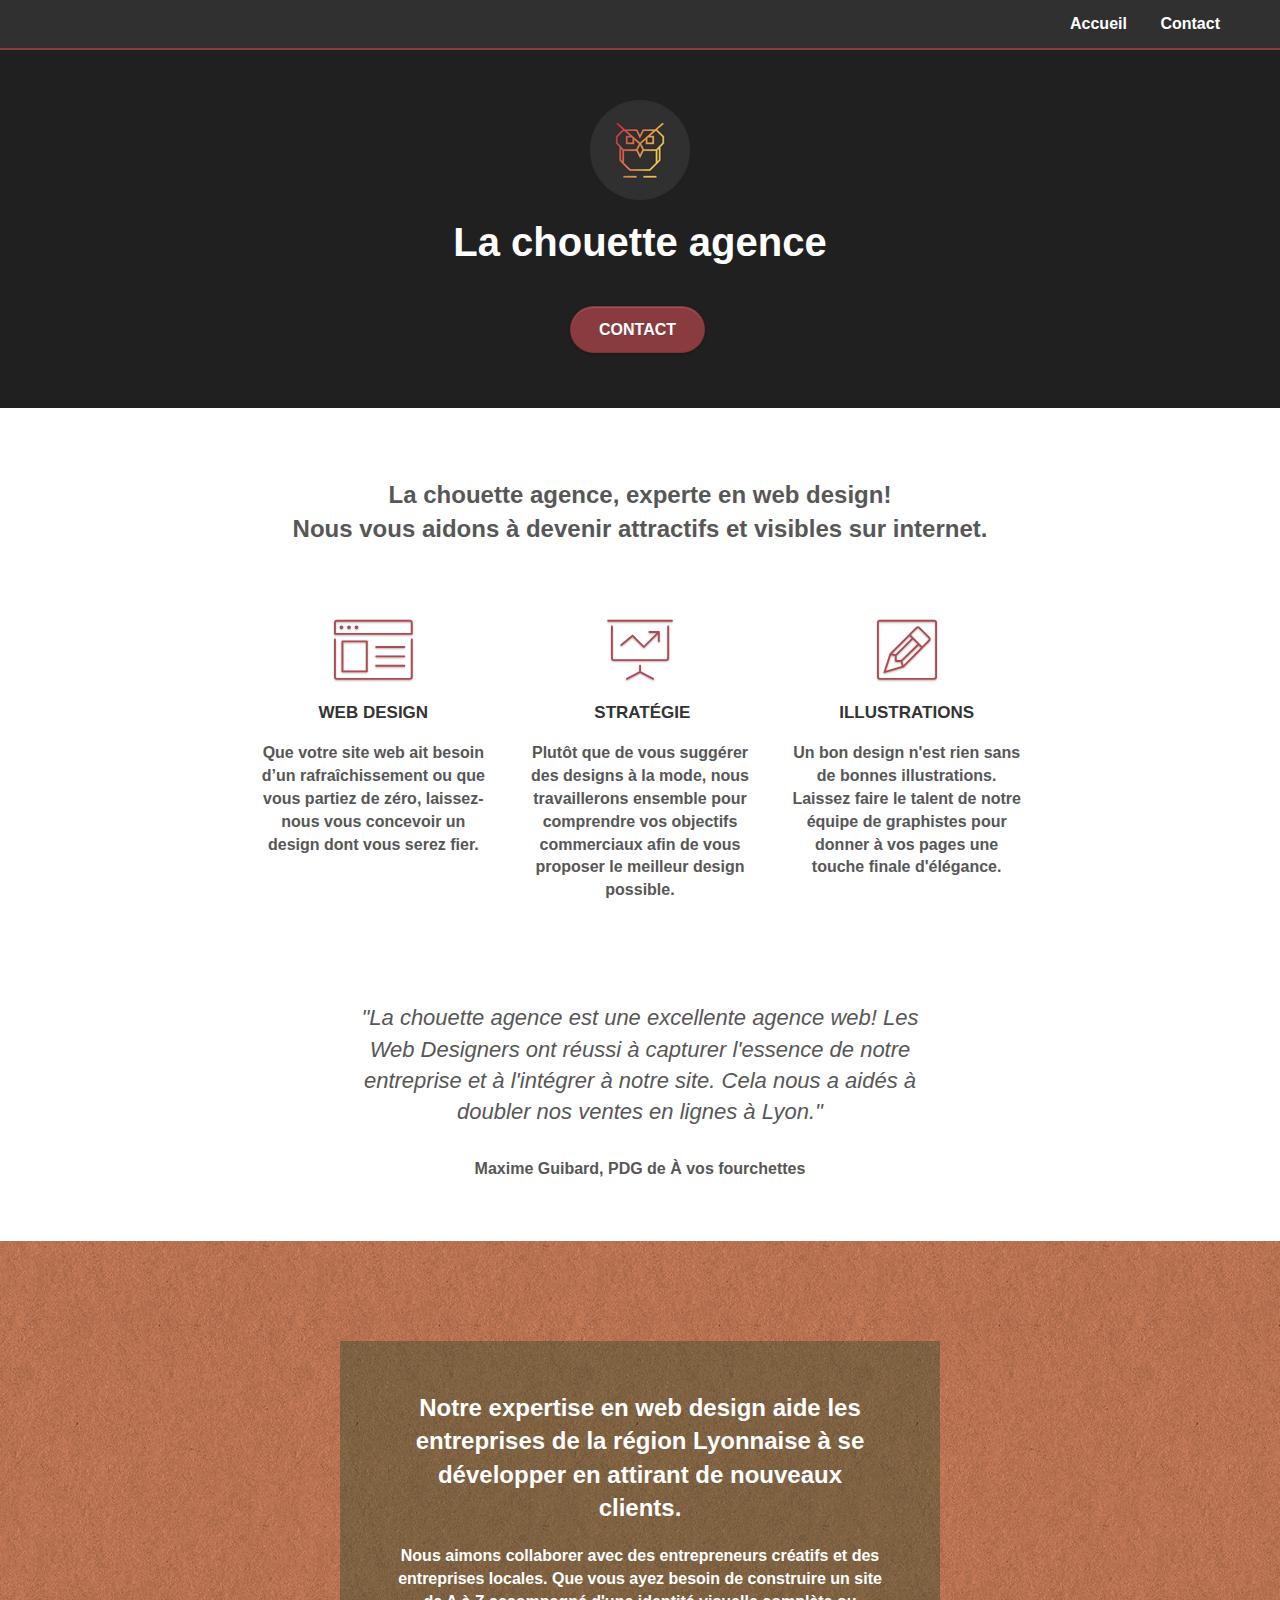
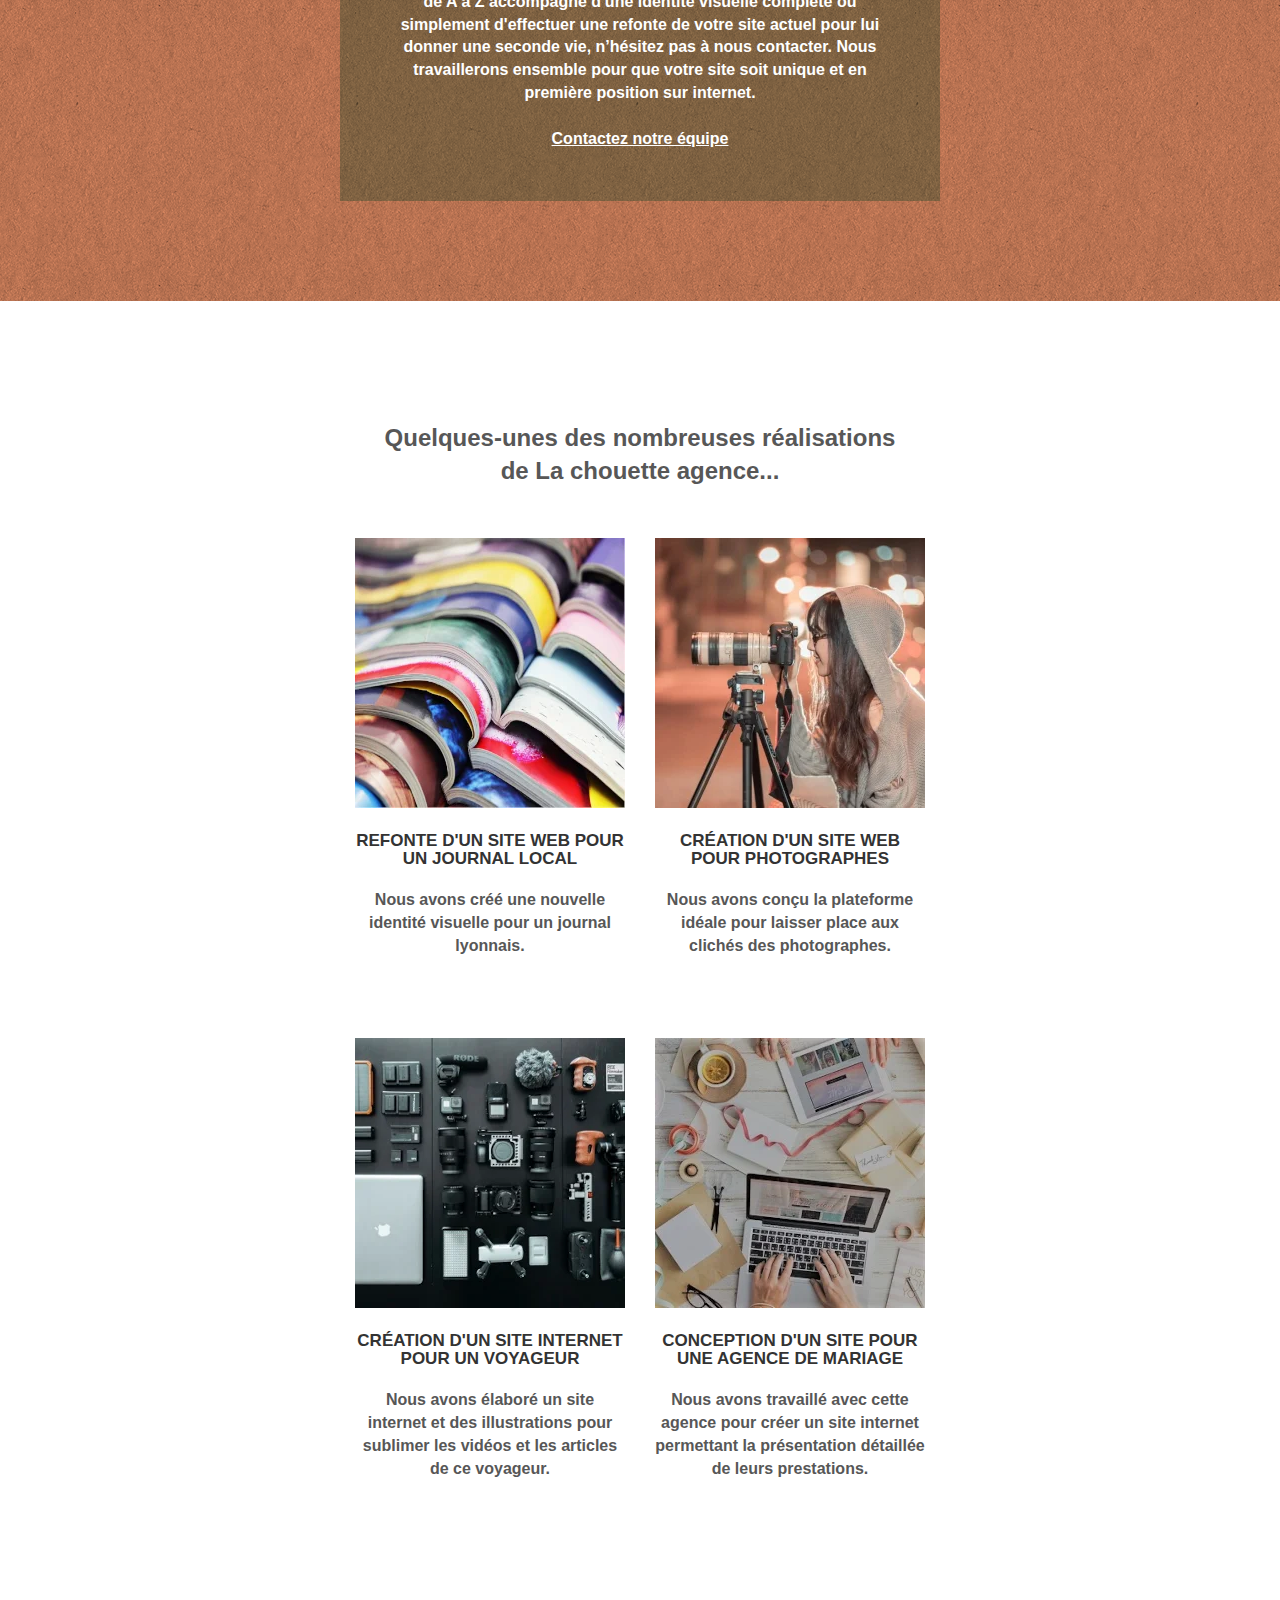
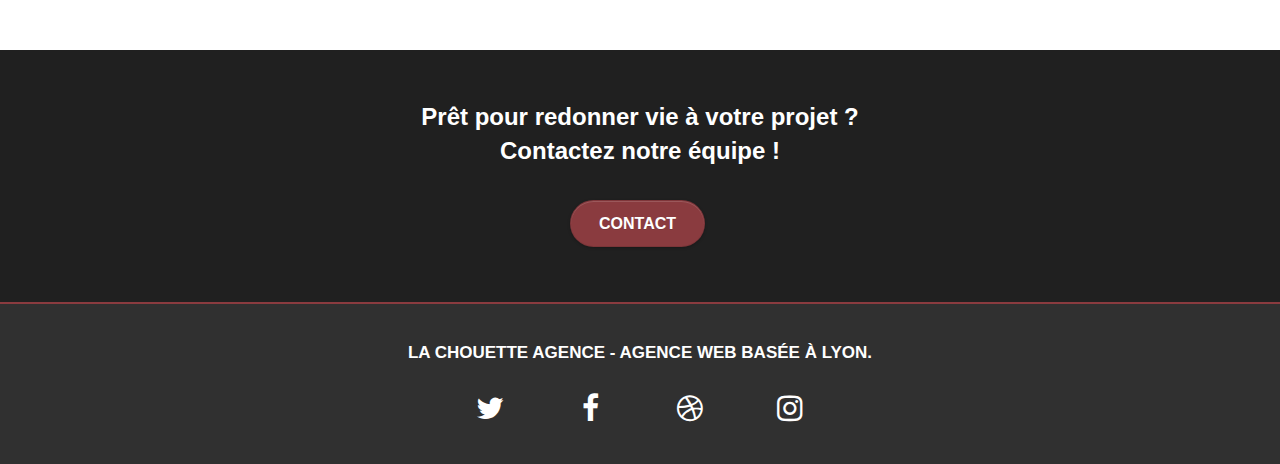
==== index.html @ f1a24f35 "redimenssionnement des images" ====
<!doctype html>
<html lang="fr">

<head>
	<meta charset="utf-8">
	<meta name="description"
		content="La chouette agence est une entreprise de web design située à Lyon. Experte en stratégie et web design, la chouette agence aide les entreprises à être plus attractives et plus visibles sur Internet.">
	<meta name="viewport" content="width=device-width, initial-scale=1.0, viewport-fit=cover">
	<title>Entreprise de web design située à Lyon, La chouette agence aide ses clients à être plus attractifs et plus
		visibles sur Internet.</title>
	<link rel="shortcut icon" type="image/png" href="favicon.png">
	<link rel="stylesheet" type="text/css" href="./css/bootstrap.css">
	<link rel="stylesheet" type="text/css" href="style.css">
	<link rel="stylesheet" type="text/css" href="./css/font-awesome.css">
	<link rel="stylesheet" type="text/css" href="./css/et-line.css">
	<script defer src="./js/jquery-2.1.0.js"></script>
	<script defer src="./js/bootstrap.js"></script>
	<script defer src="./js/blocs.js"></script>
	<script defer src="./js/jquery.touchSwipe.js"></script>
	<script defer src="./js/gmaps.js"></script>
</head>

<body>
	<div class="page-container">
		<header>
			<nav class="header-navigation">
				<ul>
					<li>
						<a class="headerlink" href="index.html">Accueil</a>
					</li>
					<li>
						<a class="headerlink" href="contact.html">Contact</a>
					</li>
				</ul>
			</nav>
			<div class="bloc bgc-dark-slate-blue bg-banniere d-bloc bg-t-edge b-parallax" id="bloc-1-hero">
				<div class="container bloc-lg">
					<div class="row tight-width-whitespace">
						<div class="col-sm-12">
							<a href="index.html">
								<img src="img/logo3.png" class="center-block image-resize-mode" width="100"
									alt="Logo de la chouette agence représentant une chouette" />
							</a>
							<h1 class="text-center hero-bloc-text tc-white">
								La chouette agence
							</h1>
							<div class="text-center">
								<a href="contact.html" class="btn btn-lg btn-clean btn-rd cta-hero btn-atomic-tangerine"
									id="cta-hero">Contact</a>
							</div>
						</div>
					</div>
				</div>
			</div>
		</header>
		<main>
			<section class="bloc bgc-white l-bloc" id="bloc-2-services">
				<div class="container bloc-md">
					<div class="row">
						<div class="col-sm-12 text-center">
							<h2>La chouette agence, experte en web design!<br>
								Nous vous aidons à devenir attractifs et visibles sur internet.
							</h2>
						</div>
					</div>
					<div class="row voffset-lg med-width-whitespace">
						<div class="col-sm-4">
							<div class="text-center">
								<span class="et-icon-browser sm-shadow icon-dark-slate-blue icons icon-lg"></span>
							</div>
							<h3 class="mg-md text-center">
								Web design
							</h3>
							<p class="text-center ">
								Que votre site web ait besoin d&rsquo;un rafraîchissement ou que vous partiez de
								zéro, laissez-nous vous concevoir un design dont vous serez fier.
							</p>
						</div>
						<div class="col-sm-4">
							<div class="text-center">
								<span class="et-icon-presentation sm-shadow icon-dark-slate-blue icons icon-lg"></span>
							</div>
							<h3 class="mg-md text-center">
								&nbsp;Stratégie
							</h3>
							<p class="text-center ">
								Plutôt que de vous suggérer des designs à la mode, nous travaillerons ensemble pour
								comprendre
								vos objectifs commerciaux afin de vous proposer le meilleur design possible.<br>
							</p>
						</div>
						<div class="col-sm-4">
							<div class="text-center">
								<span class="et-icon-edit sm-shadow icon-dark-slate-blue icons icon-lg"></span>
							</div>
							<h3 class="mg-md text-center">
								Illustrations
							</h3>
							<p class="text-center ">
								Un bon design n'est rien sans de bonnes illustrations. Laissez faire le talent de notre
								équipe de
								graphistes pour donner à vos pages une touche finale d'élégance.
							</p>
						</div>
					</div>
					<div class="row voffset-lg voffset">
						<div class="col-xs-12 col-md-8 col-md-offset-2 text-center">
							<blockquote>
								"La chouette agence est une excellente agence web! Les<br>
								Web Designers ont réussi à capturer l'essence de notre<br>
								entreprise et à l'intégrer à notre site. Cela nous a aidés à<br>
								doubler nos ventes en lignes à Lyon."
							</blockquote>
							<p>Maxime Guibard, PDG de À vos fourchettes</p>
						</div>
					</div>
				</div>
			</section>
			<section
				class="bloc tc-white bgc-atomic-tangerine bg-presentation d-bloc bloc-bg-texture texture-paper b-parallax"
				id="bloc-3-what-i-do">
				<div class="container bloc-lg">
					<div class="row tight-width-whitespace black-background">
						<div class="col-sm-12">
							<h2 class="mg-md text-center tc-white">
								Notre expertise en web design aide les entreprises de la région Lyonnaise à se
								développer en
								attirant
								de nouveaux clients.
							</h2>
							<p class="text-center white">
								Nous aimons collaborer avec des entrepreneurs créatifs et des entreprises locales. Que
								vous
								ayez besoin de construire un site de A à Z accompagné d'une identité visuelle complète
								ou
								simplement
								d'effectuer une refonte de votre site actuel pour lui donner une seconde vie, n’hésitez
								pas
								à nous contacter.
								Nous travaillerons ensemble pour que votre site soit unique et en première position sur
								internet.<br><br><a class="ltc-white bold-link" href="contact.html">Contactez notre
									équipe</a><br>
							</p>
						</div>
					</div>
				</div>
			</section>
			<section class="bloc bgc-white bg-lines-h2-bg bg-repeat l-bloc" id="bloc-4-portfolio">
				<div class="container bloc-lg">
					<div class="row">
						<div class="col-sm-12 text-center">
							<h2>Quelques-unes des nombreuses réalisations<br>
								de La chouette agence...</h2>
						</div>
					</div>
					<div class="row tight-width-whitespace portfolio-row">
						<div class="col-sm-6">
							<a href="#" data-lightbox="img/1resized.jpg" data-gallery-id="gallery-1"
								data-caption="Refonte d'un site web pour un journal local" data-frame="snapshot-lb"><img
									src="img/1-3.webp"
									alt="photo représentant des journaux afin d'illustrer la refonte d'un site web pour un journal lyonnais"
									class="img-responsive portfolio-thumb" /></a>
							<h3 class="mg-md text-center">
								Refonte d'un site web pour un journal local
							</h3>
							<p class="text-center">
								Nous avons créé une nouvelle identité visuelle pour un journal lyonnais.
							</p>
						</div>
						<div class="col-sm-6">
							<a href="#" data-lightbox="img/2resized.jpg" data-gallery-id="gallery-1"
								data-caption="Création d'un site web pour photographes" data-frame="snapshot-lb"><img
									src="img/2-3.webp" class="img-responsive portfolio-thumb"
									alt="photo représentant une photographe et son appareil afin d'illustrer la création d'un site web pour photographes" /></a>
							<h3 class="mg-md text-center">
								Création d'un site web pour photographes
							</h3>
							<p class="text-center">
								Nous avons conçu la plateforme idéale pour laisser place aux clichés des photographes.
							</p>
						</div>
					</div>
					<div class="row tight-width-whitespace portfolio-row">
						<div class="col-sm-6">
							<a href="#" data-lightbox="img/3resized.jpg" data-gallery-id="gallery-1"
								data-caption="Création d'un site internet pour un voyageur"
								data-frame="snapshot-lb"><img src="img/3-3.webp" class="img-responsive portfolio-thumb"
									alt="photo représentant un ordinateur et du matériel vidéo afin d'illustrer la création d'un site web pour voyageur" /></a>
							<h3 class="mg-md text-center">
								Création d'un site internet pour un voyageur
							</h3>
							<p class="text-center">
								Nous avons élaboré un site internet et des illustrations pour sublimer les vidéos et les
								articles de ce voyageur.
							</p>
						</div>
						<div class="col-sm-6">
							<a href="#" data-lightbox="img/4resized.jpg" data-gallery-id="gallery-1"
								data-caption="Conception d'un site pour une agence de mariage"
								data-frame="snapshot-lb"><img src="img/4-3.webp" class="img-responsive portfolio-thumb"
									alt="photo représentant la création d'un faire part de mariage afin d'illustrer la création d'un site web pour agence de mariage" /></a>
							<h3 class="mg-md text-center">
								Conception d'un site pour une agence de mariage
							</h3>
							<p class="text-center">
								Nous avons travaillé avec cette agence pour créer un site internet permettant la
								présentation détaillée de leurs prestations.
							</p>
						</div>
					</div>
				</div>
			</section>
			<section class="bloc bgc-dark-slate-blue bg-banniere d-bloc bg-t-edge b-parallax" id="bloc-5-cta">
				<div class="container bloc-lg">
					<div class="col-sm-12">
						<div class="row">
							<h2 class="mg-md text-center tc-white">
								Prêt pour redonner vie à votre projet ?<br>Contactez notre équipe !
							</h2>
							<div class="col-sm-12 text-center">
								<a href="contact.html"
									class="btn btn-atomic-tangerine btn-clean btn-rd btn-lg cta-hero">Contact</a>
							</div>
						</div>
					</div>
				</div>
			</section>
		</main>
		<footer class="bloc d-bloc bgc-dark-grey" id="bloc-8">
			<div class="container bloc-sm">
				<div class="row">
					<div class="col-sm-12">
						<h3 class="text-center white tc-white">
							La chouette agence - Agence web basée à Lyon.<br>
						</h3>
						<div class="row row-no-gutters social">
							<div class="col-sm-3">
								<div class="text-center">
									<a aria-label="cliquez pour visiter notre compte Twitter" class="social"
										href="index.html"><span class="fa fa-twitter icon-md"></span></a>
								</div>
							</div>
							<div class="col-sm-3">
								<div class="text-center">
									<a aria-label="cliquez pour visiter notre compte Facebook" class="social"
										href="index.html"><span class="fa fa-facebook icon-md"></span></a>
								</div>
							</div>
							<div class="col-sm-3">
								<div class="text-center">
									<a aria-label="cliquez pour visiter notre compte" class="social"
										href="index.html"><span class="fa fa-dribbble icon-md"></span></a>
								</div>
							</div>
							<div class="col-sm-3">
								<div class="text-center">
									<a aria-label="cliquez pour visiter notre compte Instagram" class="social"
										href="index.html"><span class="fa fa-instagram icon-md"></span></a>
								</div>
							</div>
						</div>
					</div>
				</div>
			</div>
		</footer>
	</div>
</body>

</html>
---- style.css ----
body {
    margin: 0;
    padding: 0;
    background: #FFF;
    overflow-x: hidden;
    min-width: 300px;
    -webkit-font-smoothing: antialiased;
    -moz-osx-font-smoothing: grayscale;
}

a,
button {
    transition: all .3s ease-in-out;
    outline: none!important;
}

a:hover {
    text-decoration: none;
    cursor: pointer;
}

#page-loading-blocs-notifaction {
    position: fixed;
    top: 0;
    bottom: 0;
    width: 100%;
    z-index: 100000;
    background: #FFFFFF url("img/pageload-spinner.gif") no-repeat center center;
}

.bloc {
    width: 100%;
    clear: both;
    background: 50% 50% no-repeat;
    padding: 0 50px;
    -webkit-background-size: cover;
    -moz-background-size: cover;
    -o-background-size: cover;
    background-size: cover;
    position: relative;
}

.bloc .container {
    padding-left: 0;
    padding-right: 0;
}

.bloc-lg {
    padding: 100px 50px;
}

.bloc-md {
    padding: 50px;
}

.bloc-sm {
    padding: 20px 50px;
}

.bg-center,
.bg-l-edge,
.bg-r-edge,
.bg-t-edge,
.bg-b-edge,
.bg-tl-edge,
.bg-bl-edge,
.bg-tr-edge,
.bg-br-edge,
.bg-repeat {
    -webkit-background-size: auto!important;
    -moz-background-size: auto!important;
    -o-background-size: auto!important;
    background-size: auto!important;
}

.bg-repeat {
    background: repeat;
}

.bg-t-edge {
    background: top no-repeat;
}

.bloc-bg-texture::before {
    content: "";
    background-size: 2px 2px;
    position: absolute;
    top: 0;
    bottom: 0;
    left: 0;
    right: 0;
}

.texture-paper::before {
    background: url("img/texture-paper.png");
    background-size: 280px 280px;
}

.b-parallax {
    background-attachment: fixed;
}

.d-bloc {
    color: rgba(255, 255, 255, .7);
}

.d-bloc button:hover {
    color: rgba(255, 255, 255, .9);
}

.d-bloc .icon-round,
.d-bloc .icon-square,
.d-bloc .icon-rounded,
.d-bloc .icon-semi-rounded-a,
.d-bloc .icon-semi-rounded-b {
    border-color: rgba(255, 255, 255, .9);
}

.d-bloc .divider-h span {
    border-color: rgba(255, 255, 255, .2);
}

.d-bloc .a-btn,
.d-bloc a,
.d-bloc,
.d-bloc a .icon-sm,
.d-bloc a .icon-md,
.d-bloc a .icon-lg,
.d-bloc a .icon-xl,
.d-bloc h1 a,
.d-bloc h2 a,
.d-bloc h3 a,
.d-bloc h4 a,
.d-bloc h5 a,
.d-bloc h6 a,
.d-bloc p a {
    color: #FFFFFF;
}

.d-bloc .a-btn:hover,
.d-bloc a:hover,
.d-bloc,
.d-bloc a:hover .icon-sm,
.d-bloc a:hover .icon-md,
.d-bloc a:hover .icon-lg,
.d-bloc a:hover .icon-xl,
.d-bloc h1 a:hover,
.d-bloc h2 a:hover,
.d-bloc h3 a:hover,
.d-bloc h4 a:hover,
.d-bloc h5 a:hover,
.d-bloc h6 a:hover,
.d-bloc p a:hover {
    color: #cccccc;
}

.d-bloc .icon-bar {
    background: rgba(255, 255, 255, 1);
}

.d-bloc .btn-wire,
.d-bloc .btn-wire:hover {
    color: rgba(255, 255, 255, 1);
    border-color: rgba(255, 255, 255, 1);
}

.d-bloc .panel {
    color: rgba(0, 0, 0, .5);
}

.d-bloc .panel button:hover {
    color: rgba(0, 0, 0, .7);
}

.d-bloc .panel icon {
    border-color: rgba(0, 0, 0, .7);
}

.d-bloc .panel .divider-h span {
    border-color: rgba(0, 0, 0, .1);
}

.d-bloc .panel .a-btn {
    color: rgba(0, 0, 0, .6);
}

.d-bloc .panel .a-btn:hover {
    color: rgba(0, 0, 0, 1);
}

.d-bloc .panel .btn-wire,
.d-bloc .panel .btn-wire:hover {
    color: rgba(0, 0, 0, .7);
    border-color: rgba(0, 0, 0, .3);
}

.d-bloc .panel,
.l-bloc {
    color: rgba(0, 0, 0, .5);
}

.d-bloc .panel button:hover,
.l-bloc button:hover {
    color: rgba(0, 0, 0, .7);
}

.l-bloc .icon-round,
.l-bloc .icon-square,
.l-bloc .icon-rounded,
.l-bloc .icon-semi-rounded-a,
.l-bloc .icon-semi-rounded-b {
    border-color: rgba(0, 0, 0, .7);
}

.d-bloc .panel .divider-h span,
.l-bloc .divider-h span {
    border-color: rgba(0, 0, 0, .1);
}

.d-bloc .panel .a-btn,
.l-bloc .a-btn,
.l-bloc a,
.l-bloc,
.l-bloc a .icon-sm,
.l-bloc a .icon-md,
.l-bloc a .icon-lg,
.l-bloc a .icon-xl,
.l-bloc h1 a,
.l-bloc h2 a,
.l-bloc h3 a,
.l-bloc h4 a,
.l-bloc h5 a,
.l-bloc h6 a,
.l-bloc p a {
    color: rgba(0, 0, 0, .6);
}

.d-bloc .panel .a-btn:hover,
.l-bloc .a-btn:hover,
.l-bloc a:hover,
.l-bloc,
.l-bloc a:hover .icon-sm,
.l-bloc a:hover .icon-md,
.l-bloc a:hover .icon-lg,
.l-bloc a:hover .icon-xl,
.l-bloc h1 a:hover,
.l-bloc h2 a:hover,
.l-bloc h3 a:hover,
.l-bloc h4 a:hover,
.l-bloc h5 a:hover,
.l-bloc h6 a:hover,
.l-bloc p a:hover {
    color: rgba(0, 0, 0, 1);
}

.l-bloc .icon-bar {
    color: rgba(0, 0, 0, .6);
}

.d-bloc .panel .btn-wire,
.d-bloc .panel .btn-wire:hover,
.l-bloc .btn-wire,
.l-bloc .btn-wire:hover {
    color: rgba(0, 0, 0, .7);
    border-color: rgba(0, 0, 0, .3);
}

#bloc-8 {
    border-top: 2px solid #8a3b3f;
}

.voffset {
    margin-top: 30px;
}

.voffset-lg {
    margin-top: 80px;
}

.row-no-gutters {
    margin-right: 0;
    margin-left: 0;
}

.row.row-no-gutters > [class^="col-"],
.row.row-no-gutters > [class*=" col-"] {
    padding-right: 0;
    padding-left: 0;
}

#bloc-1-hero, #bloc-5-cta {
    background-color: #202020;
}

#bloc-1-hero h1 {
    font-size: 40px;
}

#bloc-1-hero .bloc-lg {
    padding: 50px;
}

#bloc-5-cta h2 {
    margin: 0 20px 10px 20px;
}

#bloc-5-cta .bloc-lg {
    padding: 50px;
}

@media (max-width: 768px) {
    #bloc-1-hero h1 {
        font-size: 32px;
    }
}

footer h3 {
    margin-bottom: 30px;
}

footer .bloc-sm {
    padding-bottom: 40px;
}

.header-navigation {
    display: flex;
    justify-content: flex-end;
    align-items: center;
    height: 50px;
    background-color: #303030;
    border-bottom: 2px solid #8a3b3f;
}

.header-navigation ul {
    display: flex;
    justify-content: space-between;
    list-style: none;
    width: 150px;
    margin: 0 60px 0 0;
    padding: 0;
}

.headerlink {
   color: #FFFFFF!important;
   font-size: 16px;
}

@media (max-width: 768px) {
    .header-navigation {
        justify-content: center;
    }
    .header-navigation ul {
        display: flex;
        justify-content: space-between;
        list-style: none;
        width: 400px;
        margin: 0 40px 0 40px;
    }
}

.mg-md {
    margin-top: 10px;
    margin-bottom: 20px;
}

.mg-lg {
    margin-top: 10px;
    margin-bottom: 40px;
}

.btn {
    margin: 0 5px 5px 0;
}

.btn.pull-right {
    margin: 0 0 5px 5px;
}

.btn-d,
.btn-d:hover,
.btn-d:focus {
    color: #FFF;
    background: rgba(0, 0, 0, .3);
}

button {
    outline: none!important;
}

.btn-rd {
    border-radius: 40px;
}

.btn-clean {
    border: 1px solid rgba(0, 0, 0, .08);
    border-bottom-color: rgba(0, 0, 0, .1);
    text-shadow: 0 1px 0 rgba(0, 0, 1, .1);
    box-shadow: 0 1px 3px rgba(0, 0, 1, .25), inset 0 1px 0 0 rgba(255, 255, 255, .15);
}

.icon-md {
    font-size: 30px!important;
}

.icon-lg {
    font-size: 60px!important;
}

.sm-shadow {
    text-shadow: 0 1px 2px rgba(0, 0, 0, .3);
}

.panel-sq,
.panel-sq .panel-heading,
.panel-sq .panel-footer {
    border-radius: 0;
}

.panel-rd {
    border-radius: 30px;
}

.panel-rd .panel-heading {
    border-radius: 29px 29px 0 0;
}

.panel-rd .panel-footer {
    border-radius: 0 0 29px 29px;
}

.form-control {
    border-color: rgba(0, 0, 0, .1);
    box-shadow: none;
}

.scrollToTop {
    width: 40px;
    height: 40px;
    position: fixed;
    bottom: 20px;
    right: 20px;
    opacity: 0;
    z-index: 500;
    transition: all .3s ease-in-out;
}

.scrollToTop span {
    margin-top: 6px;
}

.showScrollTop {
    font-size: 14px;
    opacity: 1;
}

a[data-lightbox] {
    position: relative;
    display: block;
    text-align: center;
}

a[data-lightbox]:hover::before {
    content: "+";
    font-family: "HelveticaNeue-Light", "Helvetica Neue Light", "Helvetica Neue", Helvetica, Arial;
    font-size: 32px;
    width: 50px;
    height: 50px;
    margin-left: -25px;
    border-radius: 50%;
    background: rgba(0, 0, 0, .6);
    color: #FFF;
    font-weight: 100;
    z-index: 1;
    position: absolute;
    top: 50%;
    transform: translateY(-50%);
    -webkit-transform: translateY(-50%);
}

a[data-lightbox]:hover img {
    opacity: 0.6;
    -webkit-animation-fill-mode: none;
    animation-fill-mode: none;
}

#lightbox-modal {
    display: flex;
    align-items: center;
}

#lightbox-modal .modal-dialog {
    width: 90%;
    max-width: 900px;
    margin: 0 auto 0;
}

#lightbox-modal .modal-dialog img {
    max-height: 90vh;
    margin: 0 auto;
}

.lightbox-caption {
    padding: 20px;
    color: #FFF;
    background: rgba(0, 0, 0, .5);
    position: absolute;
    left: 15px;
    right: 15px;
    bottom: 5px;
}

.close-lightbox {
    color: #FFF;
    font-size: 30px;
    position: absolute;
    top: 20px;
    right: 20px;
    z-index: 20;
    background: rgba(0, 0, 0, .5);
    border: none;
    line-height: 30px;
    padding: 0 9px 5px;
    opacity: 0.3;
}

.close-lightbox:hover,
.next-lightbox:hover,
.prev-lightbox:hover {
    opacity: 1.0;
    color: #FFF;
}

.next-lightbox,
.prev-lightbox {
    font-size: 20px;
    color: rgba(255, 255, 255, .9);
    background: rgba(0, 0, 0, .5);
    transition: all .2s ease-in-out;
    position: absolute;
    top: 45%;
    z-index: 1;
    opacity: 0.4;
}

.next-lightbox {
    padding: 6px 8px 1px 13px;
    right: 25px;
}

.prev-lightbox {
    padding: 6px 13px 1px 10px;
    left: 25px;
}

.snapshot-lb .modal-body {
    padding-bottom: 45px;
}

.snapshot-lb .lightbox-caption {
    padding: 0;
    color: rgba(0, 0, 0, .5);
    background: none;
}

h1,
h2,
h3,
h4,
h5,
h6,
p,
label,
.btn,
a {
    font-family: "helvetica";
    font-weight: 600;
    color: #575757!important;
}

.container {
    max-width: 1000px;
}

.hero-bloc-text {
    font-size: 38px;
}

.hero-bloc-text-sub {
    font-size: 36px;
}

.statement-bloc-text {
    line-height: 26px;
    font-style: italic;
    font-size: 20px;
    text-align: center;
    font-weight: lighter;
    max-width: 520px;
    margin: auto auto auto auto;
}

p {
    font-size: 16px;
}

.tight-width-whitespace {
    max-width: 600px;
    margin: auto auto auto auto;
}

.cta-hero {
    margin-top: 22px;
    color: #FFFFFF!important;
    text-transform: uppercase;
    padding: 12px 28px 12px 28px;
    font-size: 16px;
    font-weight: 700;
}

.social {
    max-width: 400px;
    margin: auto auto auto auto;
}

@media screen and (max-width: 767px) {
    .social {
        display: flex;
        justify-content: space-between;
    }
}

h2 {
    font-size: 24px;
    line-height: 1.4em;
    font-weight: 600;
}

h3 {
    font-size: 17px;
    text-transform: uppercase;
    font-weight: 700;
    color: #333333!important;
}

.med-width-whitespace {
    max-width: 800px;
    margin: auto auto auto auto;
    box-shadow: 0px 0px 0px #000000;
}

h1 {
    color: #303030!important;
}

h4 {
    color: #333333!important;
}

.icons {
    margin-bottom: 14px;
    margin-top: 24px;
}

.white {
    color: #FFFFFF!important;
}

.portfolio-thumb {
    margin: auto;
    margin-bottom: 24px;
}

.portfolio-row {
    margin-bottom: 20px;
    margin-top: 30px;
}

.avatar {
    box-shadow: 0px 4px 9px rgba(0, 0, 0, 0.3);
}

.black-background {
    background-color: rgba(134, 119, 78, 0.7);
    padding: 40px 40px 40px 40px;
}

.bold-link {
    font-weight: 900;
    text-decoration: underline!important;
}

.bgc-white {
    background-color: #FFFFFF;
}

.bgc-atomic-tangerine {
    background-color: #F3976C;
}

.bgc-dark-grey {
    background-color: #303030;
}

.tc-white {
    color: #FFFFFF!important;
}

.tc-dark-grey {
    color: #303030!important;
}

.tc-black {
    color: black!important;
    margin: 20px 0 20px 0;
}

.btn-atomic-tangerine {
    background: #8a3b3f;
    color: #FFFFFF!important;
}

.btn-atomic-tangerine:hover {
    background: #af4b50!important;
    color: #ffffff!important;
}

.ltc-white {
    color: #FFFFFF!important;
}

.ltc-white:hover {
    color: #cccccc!important;
}

.ltc-atomic-tangerine {
    color: #F3976C!important;
}

.ltc-atomic-tangerine:hover {
    color: #c27956!important;
}

.icon-dark-slate-blue {
    color: #af4b50!important;
    border-color: #af4b50!important;
}

blockquote {
    color: #575757;
    font-size: 22px;
    font-style: italic;
}

.col-sm-4 {
    margin-top: 30px;
}

.col-sm-contact {
    display: flex;
    flex-direction: column;
    justify-content: space-between;
    text-align: center;
    height: 100px;
}

.col-sm-contact a {
    font-size: 18px;
    color: #af4b50!important;
}


@media (max-width: 1024px) {
    .bloc {
        padding-left: 20px;
        padding-right: 20px;
    }
    .bloc.full-width-bloc,
    .bloc-tile-2.full-width-bloc .container,
    .bloc-tile-3.full-width-bloc .container,
    .bloc-tile-4.full-width-bloc .container {
        padding-left: 0;
        padding-right: 0;
    }
}

@media only screen and (min-width: 768px) and (max-width: 1024px) and (orientation: landscape) {
    .b-parallax {
        background-attachment: scroll;
    }
}

@media only screen and (min-width: 1024px) and (max-width: 1366px) and (-webkit-min-device-pixel-ratio: 1.5) {
    .b-parallax {
        background-attachment: scroll;
    }
}

@media (max-width: 991px) {
    .container {
        width: 100%;
    }
    .b-parallax {
        background-attachment: scroll;
    }
    .page-container,
    #hero-bloc {
        overflow-x: hidden;
        position: relative;
    }
    
    .bloc-group,
    .bloc-group .bloc {
        display: block;
        width: 100%;
    }
    .bloc-fill-screen .fill-bloc-top-edge,
    .bloc-fill-screen .fill-bloc-bottom-edge {
        padding: 0 20px;
    }
}

@media (max-width: 767px) {
    .page-container {
        overflow-x: hidden;
        position: relative;
    }
    h1,
    h2,
    h3,
    h4,
    h5,
    h6,
    p,
    #disqus_thread {
        padding-left: 10px!important;
        padding-right: 10px!important;
    }
    .b-parallax {
        background-attachment: scroll;
    }

    .dropdown .dropdown a .caret {
        float: none;
        margin: 5px 0 0 10px!important;
        border: 4px solid black;
        border-bottom-color: transparent;
        border-right-color: transparent;
        border-left-color: transparent;
    }

    .bloc {
        padding-left: 0;
        padding-right: 0;
    }
    .bloc-xxl,
    .bloc-xl,
    .bloc-lg {
        padding: 40px 0;
    }
    .bloc-sm,
    .bloc-md {
        padding-left: 0;
        padding-right: 0;
    }
    .bloc-tile-2 .container,
    .bloc-tile-3 .container,
    .bloc-tile-4 .container,
    .bloc-fill-screen .fill-bloc-top-edge,
    .bloc-fill-screen .fill-bloc-bottom-edge {
        padding-left: 0;
        padding-right: 0;
    }
    .a-block {
        padding: 0 10px;
    }
    .btn-dwn {
        display: none;
    }
    .voffset {
        margin-top: 5px;
    }
    .voffset-md {
        margin-top: 20px;
    }
    .voffset-lg {
        margin-top: 30px;
    }
    form {
        padding: 5px;
    }
    .close-lightbox {
        display: inline-block;
    }
    .blocsapp-device-iphone5 {
        background-size: 216px 425px;
        padding-top: 60px;
        width: 216px;
        height: 425px;
    }
    .blocsapp-device-iphone5 img {
        width: 180px;
        height: 320px;
    }
}

@media (max-width: 400px) {
    .bloc {
        padding-left: 0;
        padding-right: 0;
    }
}

@media (max-width: 767px) {
    .bloc-mob-center-text {
        text-align: center;
    }
}
---- css/et-line.css ----
@font-face {
    font-family: et-line;
    src: url(../fonts/et-line.eot);
    src: url(../fonts/et-line.eot?#iefix) format('embedded-opentype'), url(../fonts/et-line.woff) format('woff'), url(../fonts/et-line.ttf) format('truetype'), url(../fonts/et-line.svg#et-line) format('svg');
    font-weight: 400;
    font-style: normal
}

.et-icon-adjustments,
.et-icon-alarmclock,
.et-icon-anchor,
.et-icon-aperture,
.et-icon-attachment,
.et-icon-bargraph,
.et-icon-basket,
.et-icon-beaker,
.et-icon-bike,
.et-icon-book-open,
.et-icon-briefcase,
.et-icon-browser,
.et-icon-calendar,
.et-icon-camera,
.et-icon-caution,
.et-icon-chat,
.et-icon-circle-compass,
.et-icon-clipboard,
.et-icon-clock,
.et-icon-cloud,
.et-icon-compass,
.et-icon-desktop,
.et-icon-dial,
.et-icon-document,
.et-icon-documents,
.et-icon-download,
.et-icon-dribbble,
.et-icon-edit,
.et-icon-envelope,
.et-icon-expand,
.et-icon-facebook,
.et-icon-flag,
.et-icon-focus,
.et-icon-gears,
.et-icon-genius,
.et-icon-gift,
.et-icon-global,
.et-icon-globe,
.et-icon-googleplus,
.et-icon-grid,
.et-icon-happy,
.et-icon-hazardous,
.et-icon-heart,
.et-icon-hotairballoon,
.et-icon-hourglass,
.et-icon-key,
.et-icon-laptop,
.et-icon-layers,
.et-icon-lifesaver,
.et-icon-lightbulb,
.et-icon-linegraph,
.et-icon-linkedin,
.et-icon-lock,
.et-icon-magnifying-glass,
.et-icon-map,
.et-icon-map-pin,
.et-icon-megaphone,
.et-icon-mic,
.et-icon-mobile,
.et-icon-newspaper,
.et-icon-notebook,
.et-icon-paintbrush,
.et-icon-paperclip,
.et-icon-pencil,
.et-icon-phone,
.et-icon-picture,
.et-icon-pictures,
.et-icon-piechart,
.et-icon-presentation,
.et-icon-pricetags,
.et-icon-printer,
.et-icon-profile-female,
.et-icon-profile-male,
.et-icon-puzzle,
.et-icon-quote,
.et-icon-recycle,
.et-icon-refresh,
.et-icon-ribbon,
.et-icon-rss,
.et-icon-sad,
.et-icon-scissors,
.et-icon-scope,
.et-icon-search,
.et-icon-shield,
.et-icon-speedometer,
.et-icon-strategy,
.et-icon-streetsign,
.et-icon-tablet,
.et-icon-target,
.et-icon-telescope,
.et-icon-toolbox,
.et-icon-tools,
.et-icon-tools-2,
.et-icon-trophy,
.et-icon-tumblr,
.et-icon-twitter,
.et-icon-upload,
.et-icon-video,
.et-icon-wallet,
.et-icon-wine {
    font-family: et-line;
    speak: none;
    font-style: normal;
    font-weight: 400;
    font-variant: normal;
    text-transform: none;
    line-height: 1;
    -webkit-font-smoothing: antialiased;
    -moz-osx-font-smoothing: grayscale;
    display: inline-block
}

.et-icon-mobile:before {
    content: "\e000"
}

.et-icon-laptop:before {
    content: "\e001"
}

.et-icon-desktop:before {
    content: "\e002"
}

.et-icon-tablet:before {
    content: "\e003"
}

.et-icon-phone:before {
    content: "\e004"
}

.et-icon-document:before {
    content: "\e005"
}

.et-icon-documents:before {
    content: "\e006"
}

.et-icon-search:before {
    content: "\e007"
}

.et-icon-clipboard:before {
    content: "\e008"
}

.et-icon-newspaper:before {
    content: "\e009"
}

.et-icon-notebook:before {
    content: "\e00a"
}

.et-icon-book-open:before {
    content: "\e00b"
}

.et-icon-browser:before {
    content: "\e00c"
}

.et-icon-calendar:before {
    content: "\e00d"
}

.et-icon-presentation:before {
    content: "\e00e"
}

.et-icon-picture:before {
    content: "\e00f"
}

.et-icon-pictures:before {
    content: "\e010"
}

.et-icon-video:before {
    content: "\e011"
}

.et-icon-camera:before {
    content: "\e012"
}

.et-icon-printer:before {
    content: "\e013"
}

.et-icon-toolbox:before {
    content: "\e014"
}

.et-icon-briefcase:before {
    content: "\e015"
}

.et-icon-wallet:before {
    content: "\e016"
}

.et-icon-gift:before {
    content: "\e017"
}

.et-icon-bargraph:before {
    content: "\e018"
}

.et-icon-grid:before {
    content: "\e019"
}

.et-icon-expand:before {
    content: "\e01a"
}

.et-icon-focus:before {
    content: "\e01b"
}

.et-icon-edit:before {
    content: "\e01c"
}

.et-icon-adjustments:before {
    content: "\e01d"
}

.et-icon-ribbon:before {
    content: "\e01e"
}

.et-icon-hourglass:before {
    content: "\e01f"
}

.et-icon-lock:before {
    content: "\e020"
}

.et-icon-megaphone:before {
    content: "\e021"
}

.et-icon-shield:before {
    content: "\e022"
}

.et-icon-trophy:before {
    content: "\e023"
}

.et-icon-flag:before {
    content: "\e024"
}

.et-icon-map:before {
    content: "\e025"
}

.et-icon-puzzle:before {
    content: "\e026"
}

.et-icon-basket:before {
    content: "\e027"
}

.et-icon-envelope:before {
    content: "\e028"
}

.et-icon-streetsign:before {
    content: "\e029"
}

.et-icon-telescope:before {
    content: "\e02a"
}

.et-icon-gears:before {
    content: "\e02b"
}

.et-icon-key:before {
    content: "\e02c"
}

.et-icon-paperclip:before {
    content: "\e02d"
}

.et-icon-attachment:before {
    content: "\e02e"
}

.et-icon-pricetags:before {
    content: "\e02f"
}

.et-icon-lightbulb:before {
    content: "\e030"
}

.et-icon-layers:before {
    content: "\e031"
}

.et-icon-pencil:before {
    content: "\e032"
}

.et-icon-tools:before {
    content: "\e033"
}

.et-icon-tools-2:before {
    content: "\e034"
}

.et-icon-scissors:before {
    content: "\e035"
}

.et-icon-paintbrush:before {
    content: "\e036"
}

.et-icon-magnifying-glass:before {
    content: "\e037"
}

.et-icon-circle-compass:before {
    content: "\e038"
}

.et-icon-linegraph:before {
    content: "\e039"
}

.et-icon-mic:before {
    content: "\e03a"
}

.et-icon-strategy:before {
    content: "\e03b"
}

.et-icon-beaker:before {
    content: "\e03c"
}

.et-icon-caution:before {
    content: "\e03d"
}

.et-icon-recycle:before {
    content: "\e03e"
}

.et-icon-anchor:before {
    content: "\e03f"
}

.et-icon-profile-male:before {
    content: "\e040"
}

.et-icon-profile-female:before {
    content: "\e041"
}

.et-icon-bike:before {
    content: "\e042"
}

.et-icon-wine:before {
    content: "\e043"
}

.et-icon-hotairballoon:before {
    content: "\e044"
}

.et-icon-globe:before {
    content: "\e045"
}

.et-icon-genius:before {
    content: "\e046"
}

.et-icon-map-pin:before {
    content: "\e047"
}

.et-icon-dial:before {
    content: "\e048"
}

.et-icon-chat:before {
    content: "\e049"
}

.et-icon-heart:before {
    content: "\e04a"
}

.et-icon-cloud:before {
    content: "\e04b"
}

.et-icon-upload:before {
    content: "\e04c"
}

.et-icon-download:before {
    content: "\e04d"
}

.et-icon-target:before {
    content: "\e04e"
}

.et-icon-hazardous:before {
    content: "\e04f"
}

.et-icon-piechart:before {
    content: "\e050"
}

.et-icon-speedometer:before {
    content: "\e051"
}

.et-icon-global:before {
    content: "\e052"
}

.et-icon-compass:before {
    content: "\e053"
}

.et-icon-lifesaver:before {
    content: "\e054"
}

.et-icon-clock:before {
    content: "\e055"
}

.et-icon-aperture:before {
    content: "\e056"
}

.et-icon-quote:before {
    content: "\e057"
}

.et-icon-scope:before {
    content: "\e058"
}

.et-icon-alarmclock:before {
    content: "\e059"
}

.et-icon-refresh:before {
    content: "\e05a"
}

.et-icon-happy:before {
    content: "\e05b"
}

.et-icon-sad:before {
    content: "\e05c"
}

.et-icon-facebook:before {
    content: "\e05d"
}

.et-icon-twitter:before {
    content: "\e05e"
}

.et-icon-googleplus:before {
    content: "\e05f"
}

.et-icon-rss:before {
    content: "\e060"
}

.et-icon-tumblr:before {
    content: "\e061"
}

.et-icon-linkedin:before {
    content: "\e062"
}

.et-icon-dribbble:before {
    content: "\e063"
}
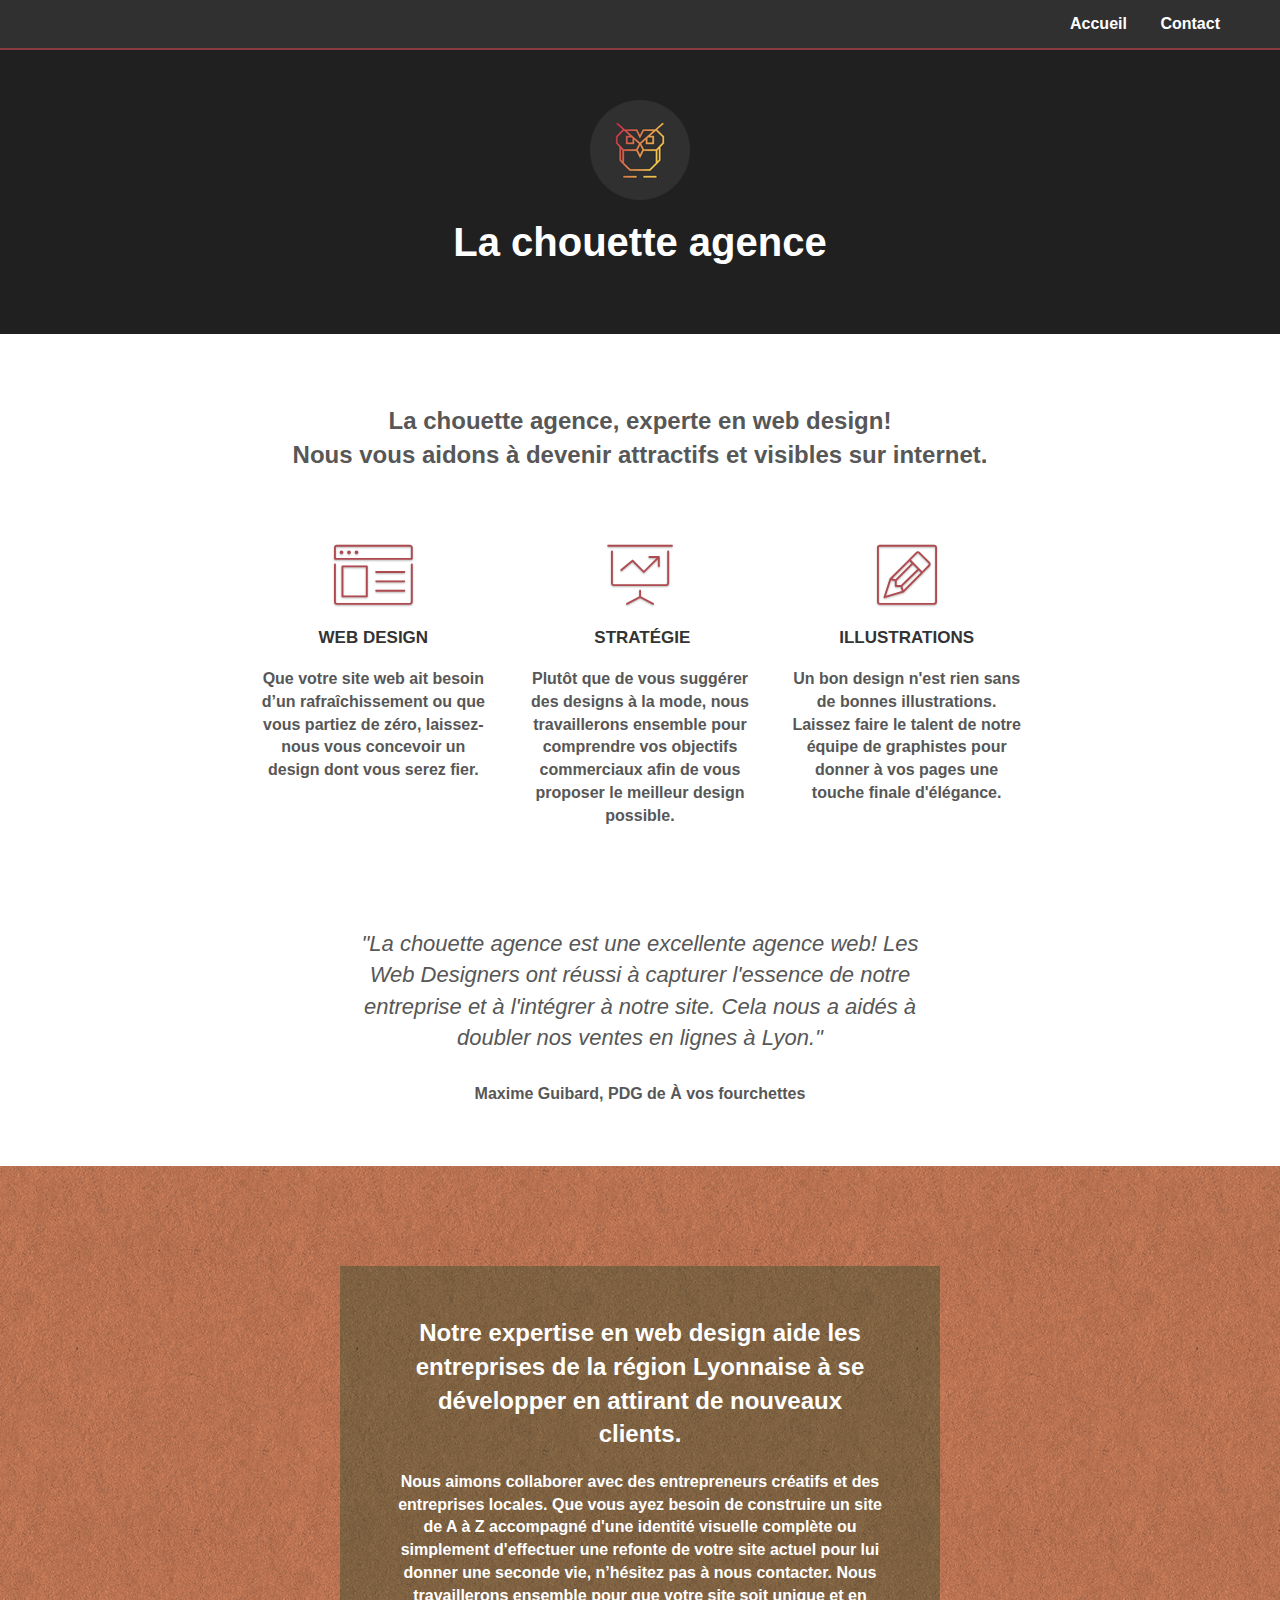
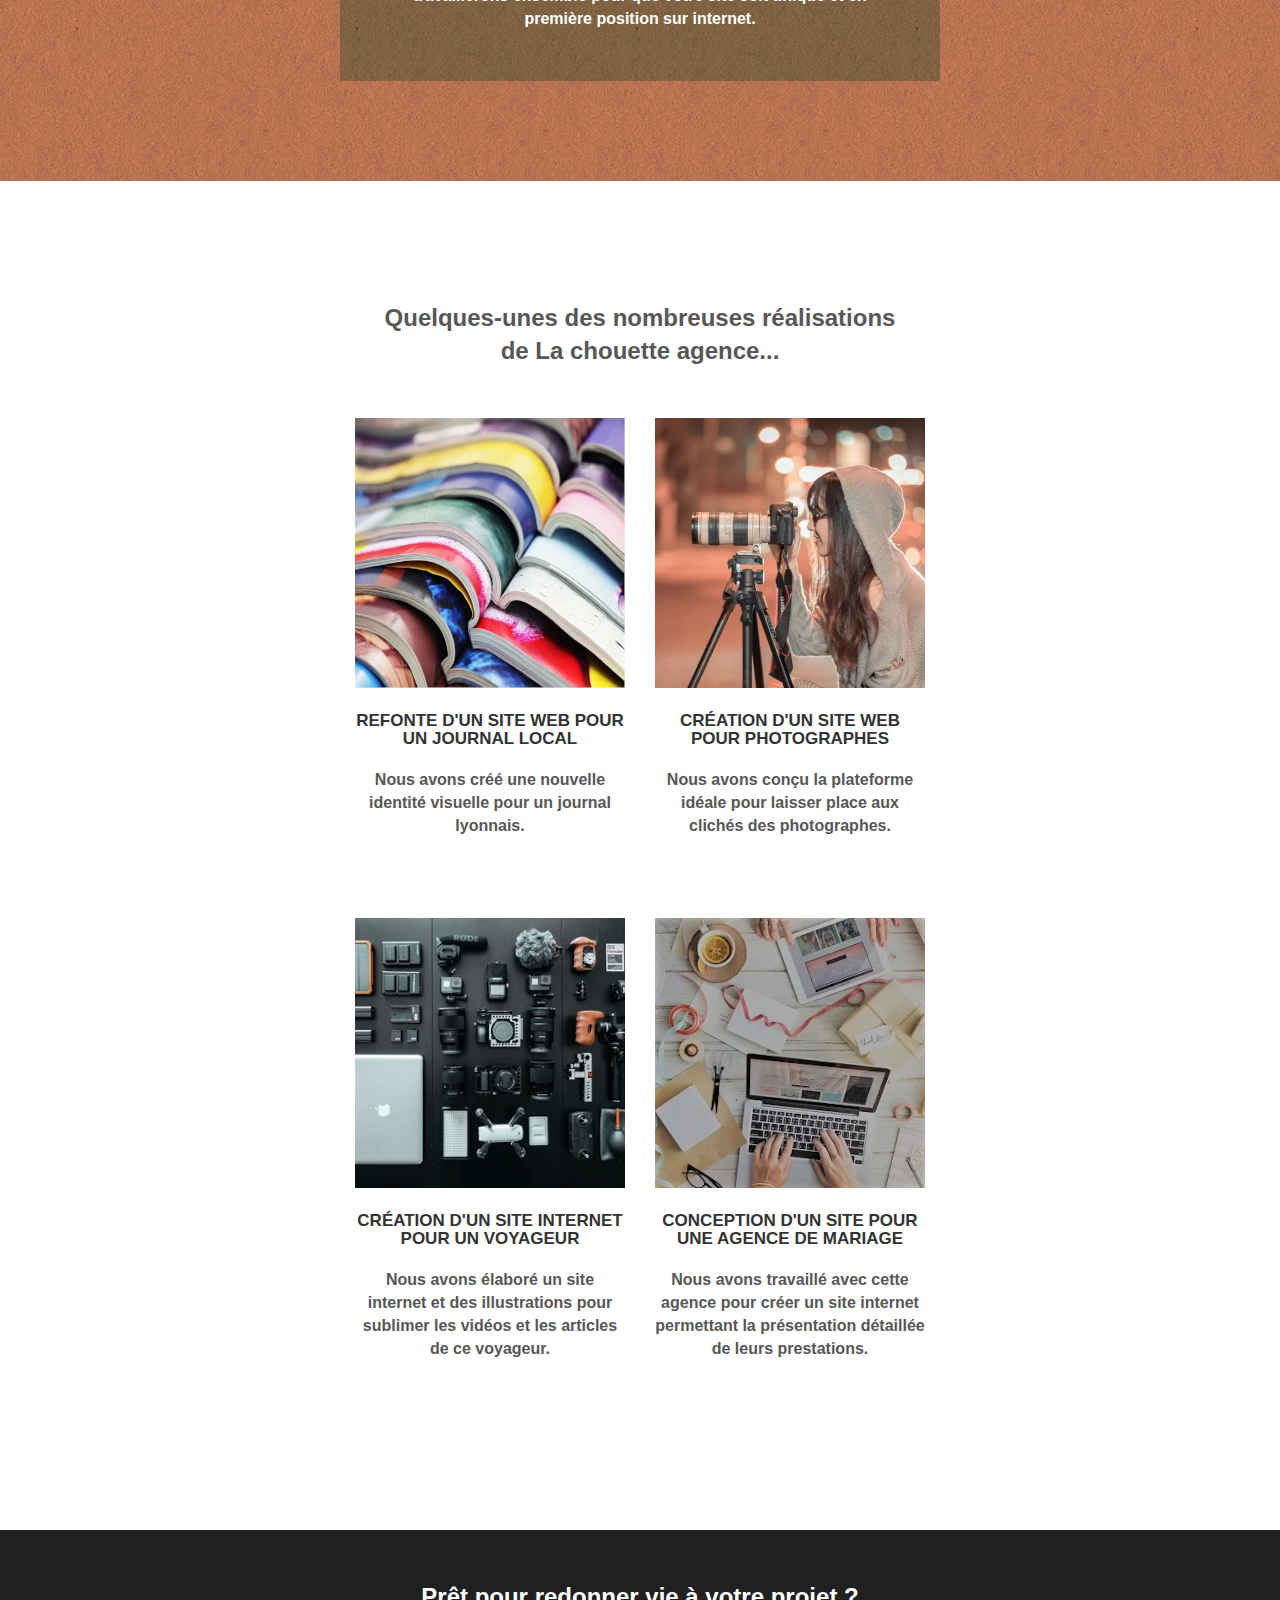
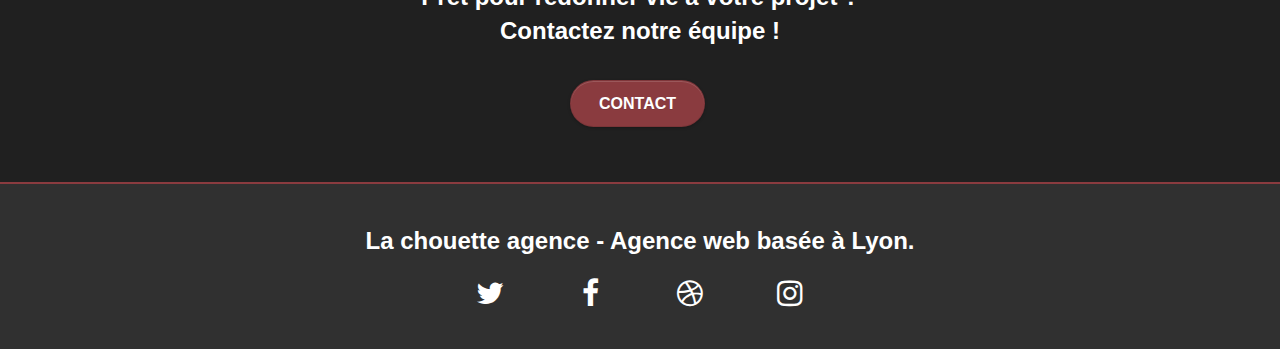
==== commit 6632eaa9: "Retrait des liens redondants et refacto niveau de titre du footer" ====
--- a/index.html
+++ b/index.html
@@ -38,16 +38,12 @@
 					<div class="row tight-width-whitespace">
 						<div class="col-sm-12">
 							<a href="index.html">
-								<img src="img/logo3.png" class="center-block image-resize-mode" width="100"
+								<img src="img/logo.png" class="center-block image-resize-mode" width="100"
 									alt="Logo de la chouette agence représentant une chouette" />
 							</a>
 							<h1 class="text-center hero-bloc-text tc-white">
 								La chouette agence
 							</h1>
-							<div class="text-center">
-								<a href="contact.html" class="btn btn-lg btn-clean btn-rd cta-hero btn-atomic-tangerine"
-									id="cta-hero">Contact</a>
-							</div>
 						</div>
 					</div>
 				</div>
@@ -138,8 +134,7 @@
 								pas
 								à nous contacter.
 								Nous travaillerons ensemble pour que votre site soit unique et en première position sur
-								internet.<br><br><a class="ltc-white bold-link" href="contact.html">Contactez notre
-									équipe</a><br>
+								internet.
 							</p>
 						</div>
 					</div>
@@ -155,10 +150,10 @@
 					</div>
 					<div class="row tight-width-whitespace portfolio-row">
 						<div class="col-sm-6">
-							<a href="#" data-lightbox="img/1resized.jpg" data-gallery-id="gallery-1"
+							<a href="#" data-lightbox="img/1.webp" data-gallery-id="gallery-1"
 								data-caption="Refonte d'un site web pour un journal local" data-frame="snapshot-lb"><img
-									src="img/1-3.webp"
-									alt="photo représentant des journaux afin d'illustrer la refonte d'un site web pour un journal lyonnais"
+									src="img/1.webp"
+									alt="photo représentant des journaux afin d'illustrer la refonte d'un site web d'un journal lyonnais par la chouette agence"
 									class="img-responsive portfolio-thumb" /></a>
 							<h3 class="mg-md text-center">
 								Refonte d'un site web pour un journal local
@@ -168,10 +163,11 @@
 							</p>
 						</div>
 						<div class="col-sm-6">
-							<a href="#" data-lightbox="img/2resized.jpg" data-gallery-id="gallery-1"
-								data-caption="Création d'un site web pour photographes" data-frame="snapshot-lb"><img
-									src="img/2-3.webp" class="img-responsive portfolio-thumb"
-									alt="photo représentant une photographe et son appareil afin d'illustrer la création d'un site web pour photographes" /></a>
+							<a href="#" data-lightbox="img/2.webp" data-gallery-id="gallery-1"
+								data-caption="Création d'un site web pour photographes" data-frame="snapshot-lb">
+								<img src="img/2.webp" class="img-responsive portfolio-thumb"
+									alt="photo représentant une photographe et son appareil afin d'illustrer la création d'un site web pour photographes par la chouette agence" />
+							</a>
 							<h3 class="mg-md text-center">
 								Création d'un site web pour photographes
 							</h3>
@@ -182,10 +178,10 @@
 					</div>
 					<div class="row tight-width-whitespace portfolio-row">
 						<div class="col-sm-6">
-							<a href="#" data-lightbox="img/3resized.jpg" data-gallery-id="gallery-1"
+							<a href="#" data-lightbox="img/3.webp" data-gallery-id="gallery-1"
 								data-caption="Création d'un site internet pour un voyageur"
-								data-frame="snapshot-lb"><img src="img/3-3.webp" class="img-responsive portfolio-thumb"
-									alt="photo représentant un ordinateur et du matériel vidéo afin d'illustrer la création d'un site web pour voyageur" /></a>
+								data-frame="snapshot-lb"><img src="img/3.webp" class="img-responsive portfolio-thumb"
+									alt="photo représentant un ordinateur et du matériel vidéo afin d'illustrer la création d'un site web pour voyageur par la chouette agence" /></a>
 							<h3 class="mg-md text-center">
 								Création d'un site internet pour un voyageur
 							</h3>
@@ -195,10 +191,10 @@
 							</p>
 						</div>
 						<div class="col-sm-6">
-							<a href="#" data-lightbox="img/4resized.jpg" data-gallery-id="gallery-1"
+							<a href="#" data-lightbox="img/4.webp" data-gallery-id="gallery-1"
 								data-caption="Conception d'un site pour une agence de mariage"
-								data-frame="snapshot-lb"><img src="img/4-3.webp" class="img-responsive portfolio-thumb"
-									alt="photo représentant la création d'un faire part de mariage afin d'illustrer la création d'un site web pour agence de mariage" /></a>
+								data-frame="snapshot-lb"><img src="img/4.webp" class="img-responsive portfolio-thumb"
+									alt="photo représentant la création d'un faire part de mariage afin d'illustrer la création d'un site web pour agence de mariage par la chouette agence" /></a>
 							<h3 class="mg-md text-center">
 								Conception d'un site pour une agence de mariage
 							</h3>
@@ -230,9 +226,9 @@
 			<div class="container bloc-sm">
 				<div class="row">
 					<div class="col-sm-12">
-						<h3 class="text-center white tc-white">
+						<h2 class="text-center white tc-white">
 							La chouette agence - Agence web basée à Lyon.<br>
-						</h3>
+						</h2>
 						<div class="row row-no-gutters social">
 							<div class="col-sm-3">
 								<div class="text-center">
--- a/style.css
+++ b/style.css
@@ -1,917 +1 @@
-body {
-    margin: 0;
-    padding: 0;
-    background: #FFF;
-    overflow-x: hidden;
-    min-width: 300px;
-    -webkit-font-smoothing: antialiased;
-    -moz-osx-font-smoothing: grayscale;
-}
-
-a,
-button {
-    transition: all .3s ease-in-out;
-    outline: none!important;
-}
-
-a:hover {
-    text-decoration: none;
-    cursor: pointer;
-}
-
-#page-loading-blocs-notifaction {
-    position: fixed;
-    top: 0;
-    bottom: 0;
-    width: 100%;
-    z-index: 100000;
-    background: #FFFFFF url("img/pageload-spinner.gif") no-repeat center center;
-}
-
-.bloc {
-    width: 100%;
-    clear: both;
-    background: 50% 50% no-repeat;
-    padding: 0 50px;
-    -webkit-background-size: cover;
-    -moz-background-size: cover;
-    -o-background-size: cover;
-    background-size: cover;
-    position: relative;
-}
-
-.bloc .container {
-    padding-left: 0;
-    padding-right: 0;
-}
-
-.bloc-lg {
-    padding: 100px 50px;
-}
-
-.bloc-md {
-    padding: 50px;
-}
-
-.bloc-sm {
-    padding: 20px 50px;
-}
-
-.bg-center,
-.bg-l-edge,
-.bg-r-edge,
-.bg-t-edge,
-.bg-b-edge,
-.bg-tl-edge,
-.bg-bl-edge,
-.bg-tr-edge,
-.bg-br-edge,
-.bg-repeat {
-    -webkit-background-size: auto!important;
-    -moz-background-size: auto!important;
-    -o-background-size: auto!important;
-    background-size: auto!important;
-}
-
-.bg-repeat {
-    background: repeat;
-}
-
-.bg-t-edge {
-    background: top no-repeat;
-}
-
-.bloc-bg-texture::before {
-    content: "";
-    background-size: 2px 2px;
-    position: absolute;
-    top: 0;
-    bottom: 0;
-    left: 0;
-    right: 0;
-}
-
-.texture-paper::before {
-    background: url("img/texture-paper.png");
-    background-size: 280px 280px;
-}
-
-.b-parallax {
-    background-attachment: fixed;
-}
-
-.d-bloc {
-    color: rgba(255, 255, 255, .7);
-}
-
-.d-bloc button:hover {
-    color: rgba(255, 255, 255, .9);
-}
-
-.d-bloc .icon-round,
-.d-bloc .icon-square,
-.d-bloc .icon-rounded,
-.d-bloc .icon-semi-rounded-a,
-.d-bloc .icon-semi-rounded-b {
-    border-color: rgba(255, 255, 255, .9);
-}
-
-.d-bloc .divider-h span {
-    border-color: rgba(255, 255, 255, .2);
-}
-
-.d-bloc .a-btn,
-.d-bloc a,
-.d-bloc,
-.d-bloc a .icon-sm,
-.d-bloc a .icon-md,
-.d-bloc a .icon-lg,
-.d-bloc a .icon-xl,
-.d-bloc h1 a,
-.d-bloc h2 a,
-.d-bloc h3 a,
-.d-bloc h4 a,
-.d-bloc h5 a,
-.d-bloc h6 a,
-.d-bloc p a {
-    color: #FFFFFF;
-}
-
-.d-bloc .a-btn:hover,
-.d-bloc a:hover,
-.d-bloc,
-.d-bloc a:hover .icon-sm,
-.d-bloc a:hover .icon-md,
-.d-bloc a:hover .icon-lg,
-.d-bloc a:hover .icon-xl,
-.d-bloc h1 a:hover,
-.d-bloc h2 a:hover,
-.d-bloc h3 a:hover,
-.d-bloc h4 a:hover,
-.d-bloc h5 a:hover,
-.d-bloc h6 a:hover,
-.d-bloc p a:hover {
-    color: #cccccc;
-}
-
-.d-bloc .icon-bar {
-    background: rgba(255, 255, 255, 1);
-}
-
-.d-bloc .btn-wire,
-.d-bloc .btn-wire:hover {
-    color: rgba(255, 255, 255, 1);
-    border-color: rgba(255, 255, 255, 1);
-}
-
-.d-bloc .panel {
-    color: rgba(0, 0, 0, .5);
-}
-
-.d-bloc .panel button:hover {
-    color: rgba(0, 0, 0, .7);
-}
-
-.d-bloc .panel icon {
-    border-color: rgba(0, 0, 0, .7);
-}
-
-.d-bloc .panel .divider-h span {
-    border-color: rgba(0, 0, 0, .1);
-}
-
-.d-bloc .panel .a-btn {
-    color: rgba(0, 0, 0, .6);
-}
-
-.d-bloc .panel .a-btn:hover {
-    color: rgba(0, 0, 0, 1);
-}
-
-.d-bloc .panel .btn-wire,
-.d-bloc .panel .btn-wire:hover {
-    color: rgba(0, 0, 0, .7);
-    border-color: rgba(0, 0, 0, .3);
-}
-
-.d-bloc .panel,
-.l-bloc {
-    color: rgba(0, 0, 0, .5);
-}
-
-.d-bloc .panel button:hover,
-.l-bloc button:hover {
-    color: rgba(0, 0, 0, .7);
-}
-
-.l-bloc .icon-round,
-.l-bloc .icon-square,
-.l-bloc .icon-rounded,
-.l-bloc .icon-semi-rounded-a,
-.l-bloc .icon-semi-rounded-b {
-    border-color: rgba(0, 0, 0, .7);
-}
-
-.d-bloc .panel .divider-h span,
-.l-bloc .divider-h span {
-    border-color: rgba(0, 0, 0, .1);
-}
-
-.d-bloc .panel .a-btn,
-.l-bloc .a-btn,
-.l-bloc a,
-.l-bloc,
-.l-bloc a .icon-sm,
-.l-bloc a .icon-md,
-.l-bloc a .icon-lg,
-.l-bloc a .icon-xl,
-.l-bloc h1 a,
-.l-bloc h2 a,
-.l-bloc h3 a,
-.l-bloc h4 a,
-.l-bloc h5 a,
-.l-bloc h6 a,
-.l-bloc p a {
-    color: rgba(0, 0, 0, .6);
-}
-
-.d-bloc .panel .a-btn:hover,
-.l-bloc .a-btn:hover,
-.l-bloc a:hover,
-.l-bloc,
-.l-bloc a:hover .icon-sm,
-.l-bloc a:hover .icon-md,
-.l-bloc a:hover .icon-lg,
-.l-bloc a:hover .icon-xl,
-.l-bloc h1 a:hover,
-.l-bloc h2 a:hover,
-.l-bloc h3 a:hover,
-.l-bloc h4 a:hover,
-.l-bloc h5 a:hover,
-.l-bloc h6 a:hover,
-.l-bloc p a:hover {
-    color: rgba(0, 0, 0, 1);
-}
-
-.l-bloc .icon-bar {
-    color: rgba(0, 0, 0, .6);
-}
-
-.d-bloc .panel .btn-wire,
-.d-bloc .panel .btn-wire:hover,
-.l-bloc .btn-wire,
-.l-bloc .btn-wire:hover {
-    color: rgba(0, 0, 0, .7);
-    border-color: rgba(0, 0, 0, .3);
-}
-
-#bloc-8 {
-    border-top: 2px solid #8a3b3f;
-}
-
-.voffset {
-    margin-top: 30px;
-}
-
-.voffset-lg {
-    margin-top: 80px;
-}
-
-.row-no-gutters {
-    margin-right: 0;
-    margin-left: 0;
-}
-
-.row.row-no-gutters > [class^="col-"],
-.row.row-no-gutters > [class*=" col-"] {
-    padding-right: 0;
-    padding-left: 0;
-}
-
-#bloc-1-hero, #bloc-5-cta {
-    background-color: #202020;
-}
-
-#bloc-1-hero h1 {
-    font-size: 40px;
-}
-
-#bloc-1-hero .bloc-lg {
-    padding: 50px;
-}
-
-#bloc-5-cta h2 {
-    margin: 0 20px 10px 20px;
-}
-
-#bloc-5-cta .bloc-lg {
-    padding: 50px;
-}
-
-@media (max-width: 768px) {
-    #bloc-1-hero h1 {
-        font-size: 32px;
-    }
-}
-
-footer h3 {
-    margin-bottom: 30px;
-}
-
-footer .bloc-sm {
-    padding-bottom: 40px;
-}
-
-.header-navigation {
-    display: flex;
-    justify-content: flex-end;
-    align-items: center;
-    height: 50px;
-    background-color: #303030;
-    border-bottom: 2px solid #8a3b3f;
-}
-
-.header-navigation ul {
-    display: flex;
-    justify-content: space-between;
-    list-style: none;
-    width: 150px;
-    margin: 0 60px 0 0;
-    padding: 0;
-}
-
-.headerlink {
-   color: #FFFFFF!important;
-   font-size: 16px;
-}
-
-@media (max-width: 768px) {
-    .header-navigation {
-        justify-content: center;
-    }
-    .header-navigation ul {
-        display: flex;
-        justify-content: space-between;
-        list-style: none;
-        width: 400px;
-        margin: 0 40px 0 40px;
-    }
-}
-
-.mg-md {
-    margin-top: 10px;
-    margin-bottom: 20px;
-}
-
-.mg-lg {
-    margin-top: 10px;
-    margin-bottom: 40px;
-}
-
-.btn {
-    margin: 0 5px 5px 0;
-}
-
-.btn.pull-right {
-    margin: 0 0 5px 5px;
-}
-
-.btn-d,
-.btn-d:hover,
-.btn-d:focus {
-    color: #FFF;
-    background: rgba(0, 0, 0, .3);
-}
-
-button {
-    outline: none!important;
-}
-
-.btn-rd {
-    border-radius: 40px;
-}
-
-.btn-clean {
-    border: 1px solid rgba(0, 0, 0, .08);
-    border-bottom-color: rgba(0, 0, 0, .1);
-    text-shadow: 0 1px 0 rgba(0, 0, 1, .1);
-    box-shadow: 0 1px 3px rgba(0, 0, 1, .25), inset 0 1px 0 0 rgba(255, 255, 255, .15);
-}
-
-.icon-md {
-    font-size: 30px!important;
-}
-
-.icon-lg {
-    font-size: 60px!important;
-}
-
-.sm-shadow {
-    text-shadow: 0 1px 2px rgba(0, 0, 0, .3);
-}
-
-.panel-sq,
-.panel-sq .panel-heading,
-.panel-sq .panel-footer {
-    border-radius: 0;
-}
-
-.panel-rd {
-    border-radius: 30px;
-}
-
-.panel-rd .panel-heading {
-    border-radius: 29px 29px 0 0;
-}
-
-.panel-rd .panel-footer {
-    border-radius: 0 0 29px 29px;
-}
-
-.form-control {
-    border-color: rgba(0, 0, 0, .1);
-    box-shadow: none;
-}
-
-.scrollToTop {
-    width: 40px;
-    height: 40px;
-    position: fixed;
-    bottom: 20px;
-    right: 20px;
-    opacity: 0;
-    z-index: 500;
-    transition: all .3s ease-in-out;
-}
-
-.scrollToTop span {
-    margin-top: 6px;
-}
-
-.showScrollTop {
-    font-size: 14px;
-    opacity: 1;
-}
-
-a[data-lightbox] {
-    position: relative;
-    display: block;
-    text-align: center;
-}
-
-a[data-lightbox]:hover::before {
-    content: "+";
-    font-family: "HelveticaNeue-Light", "Helvetica Neue Light", "Helvetica Neue", Helvetica, Arial;
-    font-size: 32px;
-    width: 50px;
-    height: 50px;
-    margin-left: -25px;
-    border-radius: 50%;
-    background: rgba(0, 0, 0, .6);
-    color: #FFF;
-    font-weight: 100;
-    z-index: 1;
-    position: absolute;
-    top: 50%;
-    transform: translateY(-50%);
-    -webkit-transform: translateY(-50%);
-}
-
-a[data-lightbox]:hover img {
-    opacity: 0.6;
-    -webkit-animation-fill-mode: none;
-    animation-fill-mode: none;
-}
-
-#lightbox-modal {
-    display: flex;
-    align-items: center;
-}
-
-#lightbox-modal .modal-dialog {
-    width: 90%;
-    max-width: 900px;
-    margin: 0 auto 0;
-}
-
-#lightbox-modal .modal-dialog img {
-    max-height: 90vh;
-    margin: 0 auto;
-}
-
-.lightbox-caption {
-    padding: 20px;
-    color: #FFF;
-    background: rgba(0, 0, 0, .5);
-    position: absolute;
-    left: 15px;
-    right: 15px;
-    bottom: 5px;
-}
-
-.close-lightbox {
-    color: #FFF;
-    font-size: 30px;
-    position: absolute;
-    top: 20px;
-    right: 20px;
-    z-index: 20;
-    background: rgba(0, 0, 0, .5);
-    border: none;
-    line-height: 30px;
-    padding: 0 9px 5px;
-    opacity: 0.3;
-}
-
-.close-lightbox:hover,
-.next-lightbox:hover,
-.prev-lightbox:hover {
-    opacity: 1.0;
-    color: #FFF;
-}
-
-.next-lightbox,
-.prev-lightbox {
-    font-size: 20px;
-    color: rgba(255, 255, 255, .9);
-    background: rgba(0, 0, 0, .5);
-    transition: all .2s ease-in-out;
-    position: absolute;
-    top: 45%;
-    z-index: 1;
-    opacity: 0.4;
-}
-
-.next-lightbox {
-    padding: 6px 8px 1px 13px;
-    right: 25px;
-}
-
-.prev-lightbox {
-    padding: 6px 13px 1px 10px;
-    left: 25px;
-}
-
-.snapshot-lb .modal-body {
-    padding-bottom: 45px;
-}
-
-.snapshot-lb .lightbox-caption {
-    padding: 0;
-    color: rgba(0, 0, 0, .5);
-    background: none;
-}
-
-h1,
-h2,
-h3,
-h4,
-h5,
-h6,
-p,
-label,
-.btn,
-a {
-    font-family: "helvetica";
-    font-weight: 600;
-    color: #575757!important;
-}
-
-.container {
-    max-width: 1000px;
-}
-
-.hero-bloc-text {
-    font-size: 38px;
-}
-
-.hero-bloc-text-sub {
-    font-size: 36px;
-}
-
-.statement-bloc-text {
-    line-height: 26px;
-    font-style: italic;
-    font-size: 20px;
-    text-align: center;
-    font-weight: lighter;
-    max-width: 520px;
-    margin: auto auto auto auto;
-}
-
-p {
-    font-size: 16px;
-}
-
-.tight-width-whitespace {
-    max-width: 600px;
-    margin: auto auto auto auto;
-}
-
-.cta-hero {
-    margin-top: 22px;
-    color: #FFFFFF!important;
-    text-transform: uppercase;
-    padding: 12px 28px 12px 28px;
-    font-size: 16px;
-    font-weight: 700;
-}
-
-.social {
-    max-width: 400px;
-    margin: auto auto auto auto;
-}
-
-@media screen and (max-width: 767px) {
-    .social {
-        display: flex;
-        justify-content: space-between;
-    }
-}
-
-h2 {
-    font-size: 24px;
-    line-height: 1.4em;
-    font-weight: 600;
-}
-
-h3 {
-    font-size: 17px;
-    text-transform: uppercase;
-    font-weight: 700;
-    color: #333333!important;
-}
-
-.med-width-whitespace {
-    max-width: 800px;
-    margin: auto auto auto auto;
-    box-shadow: 0px 0px 0px #000000;
-}
-
-h1 {
-    color: #303030!important;
-}
-
-h4 {
-    color: #333333!important;
-}
-
-.icons {
-    margin-bottom: 14px;
-    margin-top: 24px;
-}
-
-.white {
-    color: #FFFFFF!important;
-}
-
-.portfolio-thumb {
-    margin: auto;
-    margin-bottom: 24px;
-}
-
-.portfolio-row {
-    margin-bottom: 20px;
-    margin-top: 30px;
-}
-
-.avatar {
-    box-shadow: 0px 4px 9px rgba(0, 0, 0, 0.3);
-}
-
-.black-background {
-    background-color: rgba(134, 119, 78, 0.7);
-    padding: 40px 40px 40px 40px;
-}
-
-.bold-link {
-    font-weight: 900;
-    text-decoration: underline!important;
-}
-
-.bgc-white {
-    background-color: #FFFFFF;
-}
-
-.bgc-atomic-tangerine {
-    background-color: #F3976C;
-}
-
-.bgc-dark-grey {
-    background-color: #303030;
-}
-
-.tc-white {
-    color: #FFFFFF!important;
-}
-
-.tc-dark-grey {
-    color: #303030!important;
-}
-
-.tc-black {
-    color: black!important;
-    margin: 20px 0 20px 0;
-}
-
-.btn-atomic-tangerine {
-    background: #8a3b3f;
-    color: #FFFFFF!important;
-}
-
-.btn-atomic-tangerine:hover {
-    background: #af4b50!important;
-    color: #ffffff!important;
-}
-
-.ltc-white {
-    color: #FFFFFF!important;
-}
-
-.ltc-white:hover {
-    color: #cccccc!important;
-}
-
-.ltc-atomic-tangerine {
-    color: #F3976C!important;
-}
-
-.ltc-atomic-tangerine:hover {
-    color: #c27956!important;
-}
-
-.icon-dark-slate-blue {
-    color: #af4b50!important;
-    border-color: #af4b50!important;
-}
-
-blockquote {
-    color: #575757;
-    font-size: 22px;
-    font-style: italic;
-}
-
-.col-sm-4 {
-    margin-top: 30px;
-}
-
-.col-sm-contact {
-    display: flex;
-    flex-direction: column;
-    justify-content: space-between;
-    text-align: center;
-    height: 100px;
-}
-
-.col-sm-contact a {
-    font-size: 18px;
-    color: #af4b50!important;
-}
-
-
-@media (max-width: 1024px) {
-    .bloc {
-        padding-left: 20px;
-        padding-right: 20px;
-    }
-    .bloc.full-width-bloc,
-    .bloc-tile-2.full-width-bloc .container,
-    .bloc-tile-3.full-width-bloc .container,
-    .bloc-tile-4.full-width-bloc .container {
-        padding-left: 0;
-        padding-right: 0;
-    }
-}
-
-@media only screen and (min-width: 768px) and (max-width: 1024px) and (orientation: landscape) {
-    .b-parallax {
-        background-attachment: scroll;
-    }
-}
-
-@media only screen and (min-width: 1024px) and (max-width: 1366px) and (-webkit-min-device-pixel-ratio: 1.5) {
-    .b-parallax {
-        background-attachment: scroll;
-    }
-}
-
-@media (max-width: 991px) {
-    .container {
-        width: 100%;
-    }
-    .b-parallax {
-        background-attachment: scroll;
-    }
-    .page-container,
-    #hero-bloc {
-        overflow-x: hidden;
-        position: relative;
-    }
-    
-    .bloc-group,
-    .bloc-group .bloc {
-        display: block;
-        width: 100%;
-    }
-    .bloc-fill-screen .fill-bloc-top-edge,
-    .bloc-fill-screen .fill-bloc-bottom-edge {
-        padding: 0 20px;
-    }
-}
-
-@media (max-width: 767px) {
-    .page-container {
-        overflow-x: hidden;
-        position: relative;
-    }
-    h1,
-    h2,
-    h3,
-    h4,
-    h5,
-    h6,
-    p,
-    #disqus_thread {
-        padding-left: 10px!important;
-        padding-right: 10px!important;
-    }
-    .b-parallax {
-        background-attachment: scroll;
-    }
-
-    .dropdown .dropdown a .caret {
-        float: none;
-        margin: 5px 0 0 10px!important;
-        border: 4px solid black;
-        border-bottom-color: transparent;
-        border-right-color: transparent;
-        border-left-color: transparent;
-    }
-
-    .bloc {
-        padding-left: 0;
-        padding-right: 0;
-    }
-    .bloc-xxl,
-    .bloc-xl,
-    .bloc-lg {
-        padding: 40px 0;
-    }
-    .bloc-sm,
-    .bloc-md {
-        padding-left: 0;
-        padding-right: 0;
-    }
-    .bloc-tile-2 .container,
-    .bloc-tile-3 .container,
-    .bloc-tile-4 .container,
-    .bloc-fill-screen .fill-bloc-top-edge,
-    .bloc-fill-screen .fill-bloc-bottom-edge {
-        padding-left: 0;
-        padding-right: 0;
-    }
-    .a-block {
-        padding: 0 10px;
-    }
-    .btn-dwn {
-        display: none;
-    }
-    .voffset {
-        margin-top: 5px;
-    }
-    .voffset-md {
-        margin-top: 20px;
-    }
-    .voffset-lg {
-        margin-top: 30px;
-    }
-    form {
-        padding: 5px;
-    }
-    .close-lightbox {
-        display: inline-block;
-    }
-    .blocsapp-device-iphone5 {
-        background-size: 216px 425px;
-        padding-top: 60px;
-        width: 216px;
-        height: 425px;
-    }
-    .blocsapp-device-iphone5 img {
-        width: 180px;
-        height: 320px;
-    }
-}
-
-@media (max-width: 400px) {
-    .bloc {
-        padding-left: 0;
-        padding-right: 0;
-    }
-}
-
-@media (max-width: 767px) {
-    .bloc-mob-center-text {
-        text-align: center;
-    }
-}+body{margin:0;padding:0;background:#FFF;overflow-x:hidden;min-width:300px;-webkit-font-smoothing:antialiased;-moz-osx-font-smoothing:grayscale}a,button{transition:all .3s ease-in-out;outline:none!important}a:hover{text-decoration:none;cursor:pointer}#page-loading-blocs-notifaction{position:fixed;top:0;bottom:0;width:100%;z-index:100000;background:#FFF url(img/pageload-spinner.gif) no-repeat center center}.bloc{width:100%;clear:both;background:50% 50% no-repeat;padding:0 50px;-webkit-background-size:cover;-moz-background-size:cover;-o-background-size:cover;background-size:cover;position:relative}.bloc .container{padding-left:0;padding-right:0}.bloc-lg{padding:100px 50px}.bloc-md{padding:50px}.bloc-sm{padding:20px 50px}.bg-center,.bg-l-edge,.bg-r-edge,.bg-t-edge,.bg-b-edge,.bg-tl-edge,.bg-bl-edge,.bg-tr-edge,.bg-br-edge,.bg-repeat{-webkit-background-size:auto!important;-moz-background-size:auto!important;-o-background-size:auto!important;background-size:auto!important}.bg-repeat{background:repeat}.bg-t-edge{background:top no-repeat}.bloc-bg-texture::before{content:"";background-size:2px 2px;position:absolute;top:0;bottom:0;left:0;right:0}.texture-paper::before{background:url(img/texture-paper.png);background-size:280px 280px}.b-parallax{background-attachment:fixed}.d-bloc{color:rgba(255,255,255,.7)}.d-bloc button:hover{color:rgba(255,255,255,.9)}.d-bloc .icon-round,.d-bloc .icon-square,.d-bloc .icon-rounded,.d-bloc .icon-semi-rounded-a,.d-bloc .icon-semi-rounded-b{border-color:rgba(255,255,255,.9)}.d-bloc .divider-h span{border-color:rgba(255,255,255,.2)}.d-bloc .a-btn,.d-bloc a,.d-bloc,.d-bloc a .icon-sm,.d-bloc a .icon-md,.d-bloc a .icon-lg,.d-bloc a .icon-xl,.d-bloc h1 a,.d-bloc h2 a,.d-bloc h3 a,.d-bloc h4 a,.d-bloc h5 a,.d-bloc h6 a,.d-bloc p a{color:#FFF}.d-bloc .a-btn:hover,.d-bloc a:hover,.d-bloc,.d-bloc a:hover .icon-sm,.d-bloc a:hover .icon-md,.d-bloc a:hover .icon-lg,.d-bloc a:hover .icon-xl,.d-bloc h1 a:hover,.d-bloc h2 a:hover,.d-bloc h3 a:hover,.d-bloc h4 a:hover,.d-bloc h5 a:hover,.d-bloc h6 a:hover,.d-bloc p a:hover{color:#ccc}.d-bloc .icon-bar{background:rgba(255,255,255,1)}.d-bloc .btn-wire,.d-bloc .btn-wire:hover{color:rgba(255,255,255,1);border-color:rgba(255,255,255,1)}.d-bloc .panel{color:rgba(0,0,0,.5)}.d-bloc .panel button:hover{color:rgba(0,0,0,.7)}.d-bloc .panel icon{border-color:rgba(0,0,0,.7)}.d-bloc .panel .divider-h span{border-color:rgba(0,0,0,.1)}.d-bloc .panel .a-btn{color:rgba(0,0,0,.6)}.d-bloc .panel .a-btn:hover{color:rgba(0,0,0,1)}.d-bloc .panel .btn-wire,.d-bloc .panel .btn-wire:hover{color:rgba(0,0,0,.7);border-color:rgba(0,0,0,.3)}.d-bloc .panel,.l-bloc{color:rgba(0,0,0,.5)}.d-bloc .panel button:hover,.l-bloc button:hover{color:rgba(0,0,0,.7)}.l-bloc .icon-round,.l-bloc .icon-square,.l-bloc .icon-rounded,.l-bloc .icon-semi-rounded-a,.l-bloc .icon-semi-rounded-b{border-color:rgba(0,0,0,.7)}.d-bloc .panel .divider-h span,.l-bloc .divider-h span{border-color:rgba(0,0,0,.1)}.d-bloc .panel .a-btn,.l-bloc .a-btn,.l-bloc a,.l-bloc,.l-bloc a .icon-sm,.l-bloc a .icon-md,.l-bloc a .icon-lg,.l-bloc a .icon-xl,.l-bloc h1 a,.l-bloc h2 a,.l-bloc h3 a,.l-bloc h4 a,.l-bloc h5 a,.l-bloc h6 a,.l-bloc p a{color:rgba(0,0,0,.6)}.d-bloc .panel .a-btn:hover,.l-bloc .a-btn:hover,.l-bloc a:hover,.l-bloc,.l-bloc a:hover .icon-sm,.l-bloc a:hover .icon-md,.l-bloc a:hover .icon-lg,.l-bloc a:hover .icon-xl,.l-bloc h1 a:hover,.l-bloc h2 a:hover,.l-bloc h3 a:hover,.l-bloc h4 a:hover,.l-bloc h5 a:hover,.l-bloc h6 a:hover,.l-bloc p a:hover{color:rgba(0,0,0,1)}.l-bloc .icon-bar{color:rgba(0,0,0,.6)}.d-bloc .panel .btn-wire,.d-bloc .panel .btn-wire:hover,.l-bloc .btn-wire,.l-bloc .btn-wire:hover{color:rgba(0,0,0,.7);border-color:rgba(0,0,0,.3)}#bloc-8{border-top:2px solid #8a3b3f}.voffset{margin-top:30px}.voffset-lg{margin-top:80px}.row-no-gutters{margin-right:0;margin-left:0}.row.row-no-gutters>[class^="col-"],.row.row-no-gutters>[class*=" col-"]{padding-right:0;padding-left:0}#bloc-1-hero,#bloc-5-cta{background-color:#202020}#bloc-1-hero h1{font-size:40px}#bloc-1-hero .bloc-lg{padding:50px}#bloc-5-cta h2{margin:0 20px 10px 20px}#bloc-5-cta .bloc-lg{padding:50px}@media (max-width:768px){#bloc-1-hero h1{font-size:32px}}footer h3{margin-bottom:30px}footer .bloc-sm{padding-bottom:40px}.header-navigation{display:flex;justify-content:flex-end;align-items:center;height:50px;background-color:#303030;border-bottom:2px solid #8a3b3f}.header-navigation ul{display:flex;justify-content:space-between;list-style:none;width:150px;margin:0 60px 0 0;padding:0}.headerlink{color:#FFFFFF!important;font-size:16px}@media (max-width:768px){.header-navigation{justify-content:center}.header-navigation ul{display:flex;justify-content:space-between;list-style:none;width:400px;margin:0 40px 0 40px}}.mg-md{margin-top:10px;margin-bottom:20px}.mg-lg{margin-top:10px;margin-bottom:40px}.btn{margin:0 5px 5px 0}.btn.pull-right{margin:0 0 5px 5px}.btn-d,.btn-d:hover,.btn-d:focus{color:#FFF;background:rgba(0,0,0,.3)}button{outline:none!important}.btn-rd{border-radius:40px}.btn-clean{border:1px solid rgba(0,0,0,.08);border-bottom-color:rgba(0,0,0,.1);text-shadow:0 1px 0 rgba(0,0,1,.1);box-shadow:0 1px 3px rgba(0,0,1,.25),inset 0 1px 0 0 rgba(255,255,255,.15)}.icon-md{font-size:30px!important}.icon-lg{font-size:60px!important}.sm-shadow{text-shadow:0 1px 2px rgba(0,0,0,.3)}.panel-sq,.panel-sq .panel-heading,.panel-sq .panel-footer{border-radius:0}.panel-rd{border-radius:30px}.panel-rd .panel-heading{border-radius:29px 29px 0 0}.panel-rd .panel-footer{border-radius:0 0 29px 29px}.form-control{border-color:rgba(0,0,0,.1);box-shadow:none}.scrollToTop{width:40px;height:40px;position:fixed;bottom:20px;right:20px;opacity:0;z-index:500;transition:all .3s ease-in-out}.scrollToTop span{margin-top:6px}.showScrollTop{font-size:14px;opacity:1}a[data-lightbox]{position:relative;display:block;text-align:center}a[data-lightbox]:hover::before{content:"+";font-family:"HelveticaNeue-Light","Helvetica Neue Light","Helvetica Neue",Helvetica,Arial;font-size:32px;width:50px;height:50px;margin-left:-25px;border-radius:50%;background:rgba(0,0,0,.6);color:#FFF;font-weight:100;z-index:1;position:absolute;top:50%;transform:translateY(-50%);-webkit-transform:translateY(-50%)}a[data-lightbox]:hover img{opacity:.6;-webkit-animation-fill-mode:none;animation-fill-mode:none}#lightbox-modal{display:flex;align-items:center}#lightbox-modal .modal-dialog{width:90%;max-width:900px;margin:0 auto 0}#lightbox-modal .modal-dialog img{max-height:90vh;margin:0 auto}.lightbox-caption{padding:20px;color:#FFF;background:rgba(0,0,0,.5);position:absolute;left:15px;right:15px;bottom:5px}.close-lightbox{color:#FFF;font-size:30px;position:absolute;top:20px;right:20px;z-index:20;background:rgba(0,0,0,.5);border:none;line-height:30px;padding:0 9px 5px;opacity:.3}.close-lightbox:hover,.next-lightbox:hover,.prev-lightbox:hover{opacity:1;color:#FFF}.next-lightbox,.prev-lightbox{font-size:20px;color:rgba(255,255,255,.9);background:rgba(0,0,0,.5);transition:all .2s ease-in-out;position:absolute;top:45%;z-index:1;opacity:.4}.next-lightbox{padding:6px 8px 1px 13px;right:25px}.prev-lightbox{padding:6px 13px 1px 10px;left:25px}.snapshot-lb .modal-body{padding-bottom:45px}.snapshot-lb .lightbox-caption{padding:0;color:rgba(0,0,0,.5);background:none}h1,h2,h3,h4,h5,h6,p,label,.btn,a{font-family:"helvetica";font-weight:600;color:#575757!important}.container{max-width:1000px}.hero-bloc-text{font-size:38px}.hero-bloc-text-sub{font-size:36px}.statement-bloc-text{line-height:26px;font-style:italic;font-size:20px;text-align:center;font-weight:lighter;max-width:520px;margin:auto auto auto auto}p{font-size:16px}.tight-width-whitespace{max-width:600px;margin:auto auto auto auto}.cta-hero{margin-top:22px;color:#FFFFFF!important;text-transform:uppercase;padding:12px 28px 12px 28px;font-size:16px;font-weight:700}.social{max-width:400px;margin:auto auto auto auto}@media screen and (max-width:767px){.social{display:flex;justify-content:space-between}}h2{font-size:24px;line-height:1.4em;font-weight:600}h3{font-size:17px;text-transform:uppercase;font-weight:700;color:#333333!important}.med-width-whitespace{max-width:800px;margin:auto auto auto auto;box-shadow:0 0 0 #000}h1{color:#303030!important}h4{color:#333333!important}.icons{margin-bottom:14px;margin-top:24px}.white{color:#FFFFFF!important}.portfolio-thumb{margin:auto;margin-bottom:24px}.portfolio-row{margin-bottom:20px;margin-top:30px}.avatar{box-shadow:0 4px 9px rgba(0,0,0,.3)}.black-background{background-color:rgba(134,119,78,.7);padding:40px 40px 40px 40px}.bold-link{font-weight:900;text-decoration:underline!important}.bgc-white{background-color:#FFF}.bgc-atomic-tangerine{background-color:#F3976C}.bgc-dark-grey{background-color:#303030}.tc-white{color:#FFFFFF!important}.tc-dark-grey{color:#303030!important}.tc-black{color:black!important;margin:20px 0 20px 0}.btn-atomic-tangerine{background:#8a3b3f;color:#FFFFFF!important}.btn-atomic-tangerine:hover{background:#af4b50!important;color:#ffffff!important}.ltc-white{color:#FFFFFF!important}.ltc-white:hover{color:#cccccc!important}.ltc-atomic-tangerine{color:#F3976C!important}.ltc-atomic-tangerine:hover{color:#c27956!important}.icon-dark-slate-blue{color:#af4b50!important;border-color:#af4b50!important}blockquote{color:#575757;font-size:22px;font-style:italic}.col-sm-4{margin-top:30px}.col-sm-contact{display:flex;flex-direction:column;justify-content:space-between;text-align:center;height:100px}.col-sm-contact a{font-size:18px;color:#af4b50!important}@media (max-width:1024px){.bloc{padding-left:20px;padding-right:20px}.bloc.full-width-bloc,.bloc-tile-2.full-width-bloc .container,.bloc-tile-3.full-width-bloc .container,.bloc-tile-4.full-width-bloc .container{padding-left:0;padding-right:0}}@media only screen and (min-width:768px) and (max-width:1024px) and (orientation:landscape){.b-parallax{background-attachment:scroll}}@media only screen and (min-width:1024px) and (max-width:1366px) and (-webkit-min-device-pixel-ratio:1.5){.b-parallax{background-attachment:scroll}}@media (max-width:991px){.container{width:100%}.b-parallax{background-attachment:scroll}.page-container,#hero-bloc{overflow-x:hidden;position:relative}.bloc-group,.bloc-group .bloc{display:block;width:100%}.bloc-fill-screen .fill-bloc-top-edge,.bloc-fill-screen .fill-bloc-bottom-edge{padding:0 20px}}@media (max-width:767px){.page-container{overflow-x:hidden;position:relative}h1,h2,h3,h4,h5,h6,p,#disqus_thread{padding-left:10px!important;padding-right:10px!important}.b-parallax{background-attachment:scroll}.dropdown .dropdown a .caret{float:none;margin:5px 0 0 10px!important;border:4px solid #000;border-bottom-color:transparent;border-right-color:transparent;border-left-color:transparent}.bloc{padding-left:0;padding-right:0}.bloc-xxl,.bloc-xl,.bloc-lg{padding:40px 0}.bloc-sm,.bloc-md{padding-left:0;padding-right:0}.bloc-tile-2 .container,.bloc-tile-3 .container,.bloc-tile-4 .container,.bloc-fill-screen .fill-bloc-top-edge,.bloc-fill-screen .fill-bloc-bottom-edge{padding-left:0;padding-right:0}.a-block{padding:0 10px}.btn-dwn{display:none}.voffset{margin-top:5px}.voffset-md{margin-top:20px}.voffset-lg{margin-top:30px}form{padding:5px}.close-lightbox{display:inline-block}.blocsapp-device-iphone5{background-size:216px 425px;padding-top:60px;width:216px;height:425px}.blocsapp-device-iphone5 img{width:180px;height:320px}}@media (max-width:400px){.bloc{padding-left:0;padding-right:0}}@media (max-width:767px){.bloc-mob-center-text{text-align:center}}